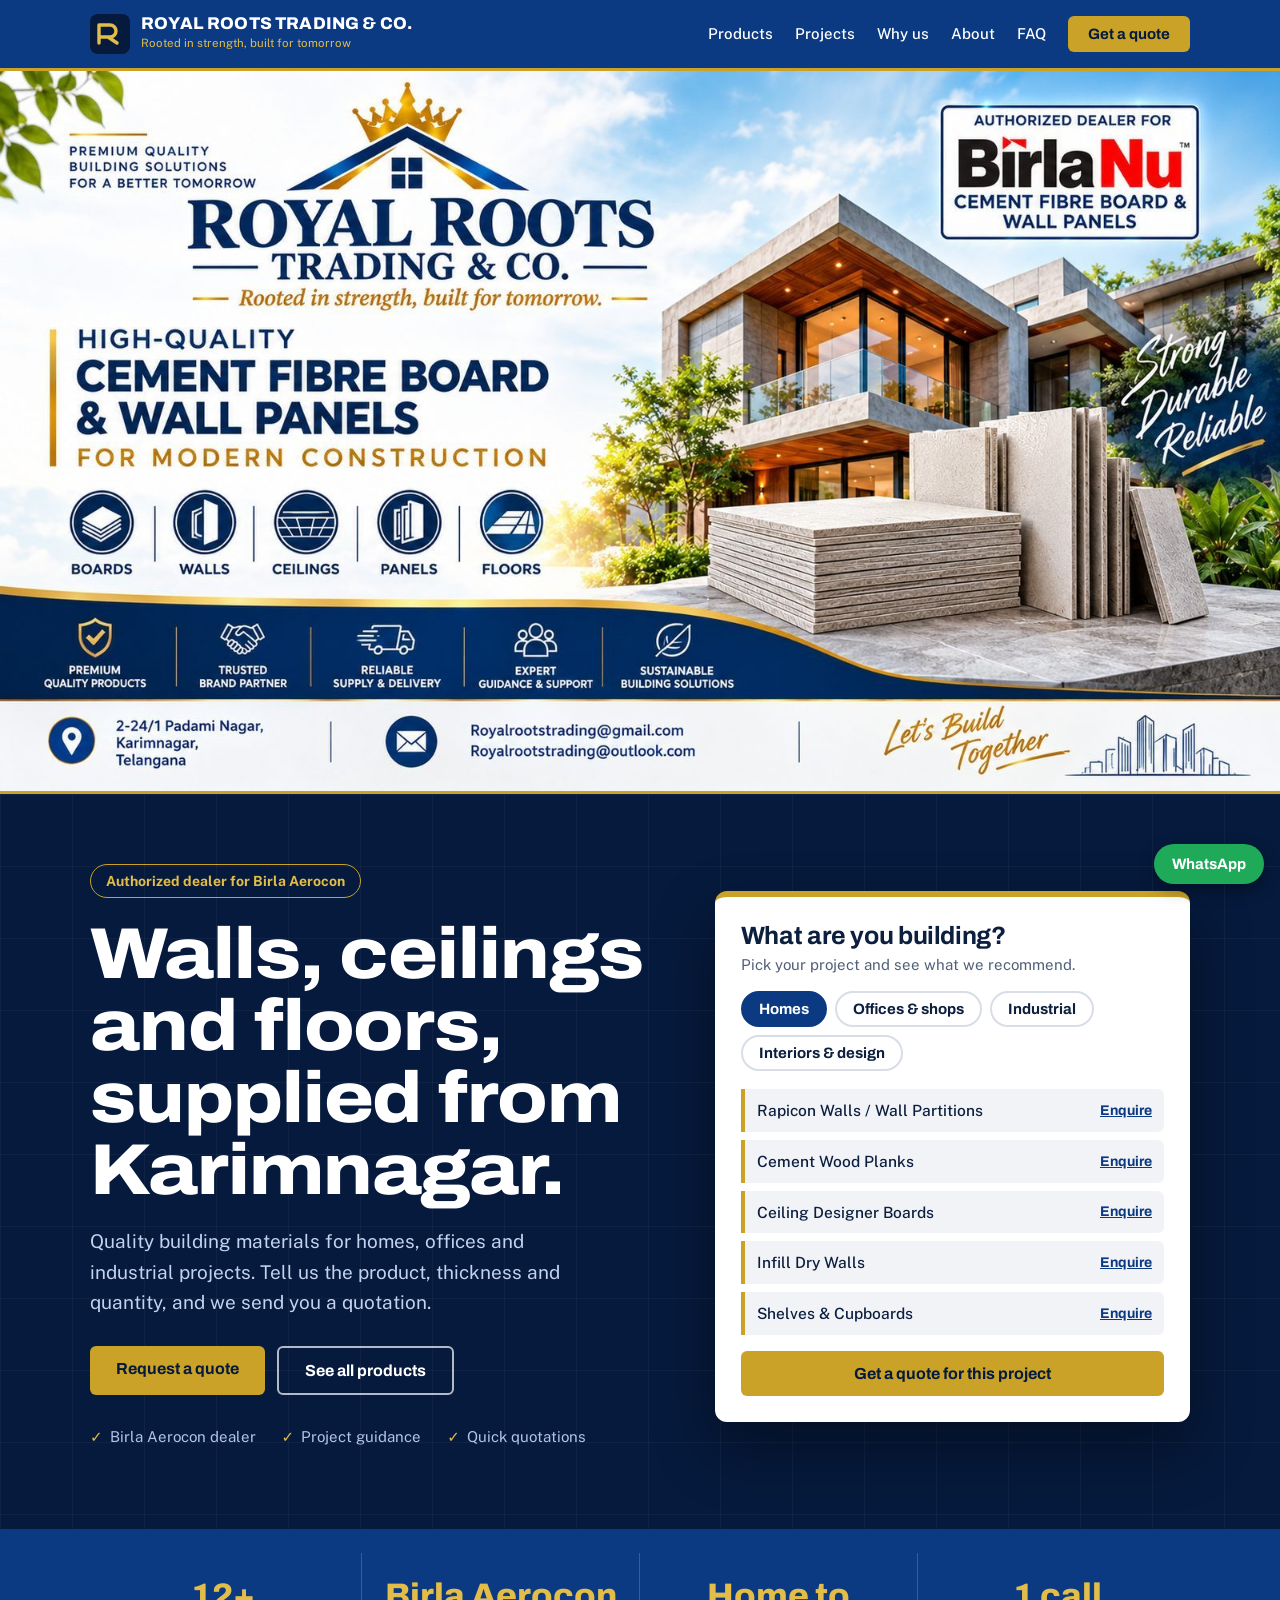
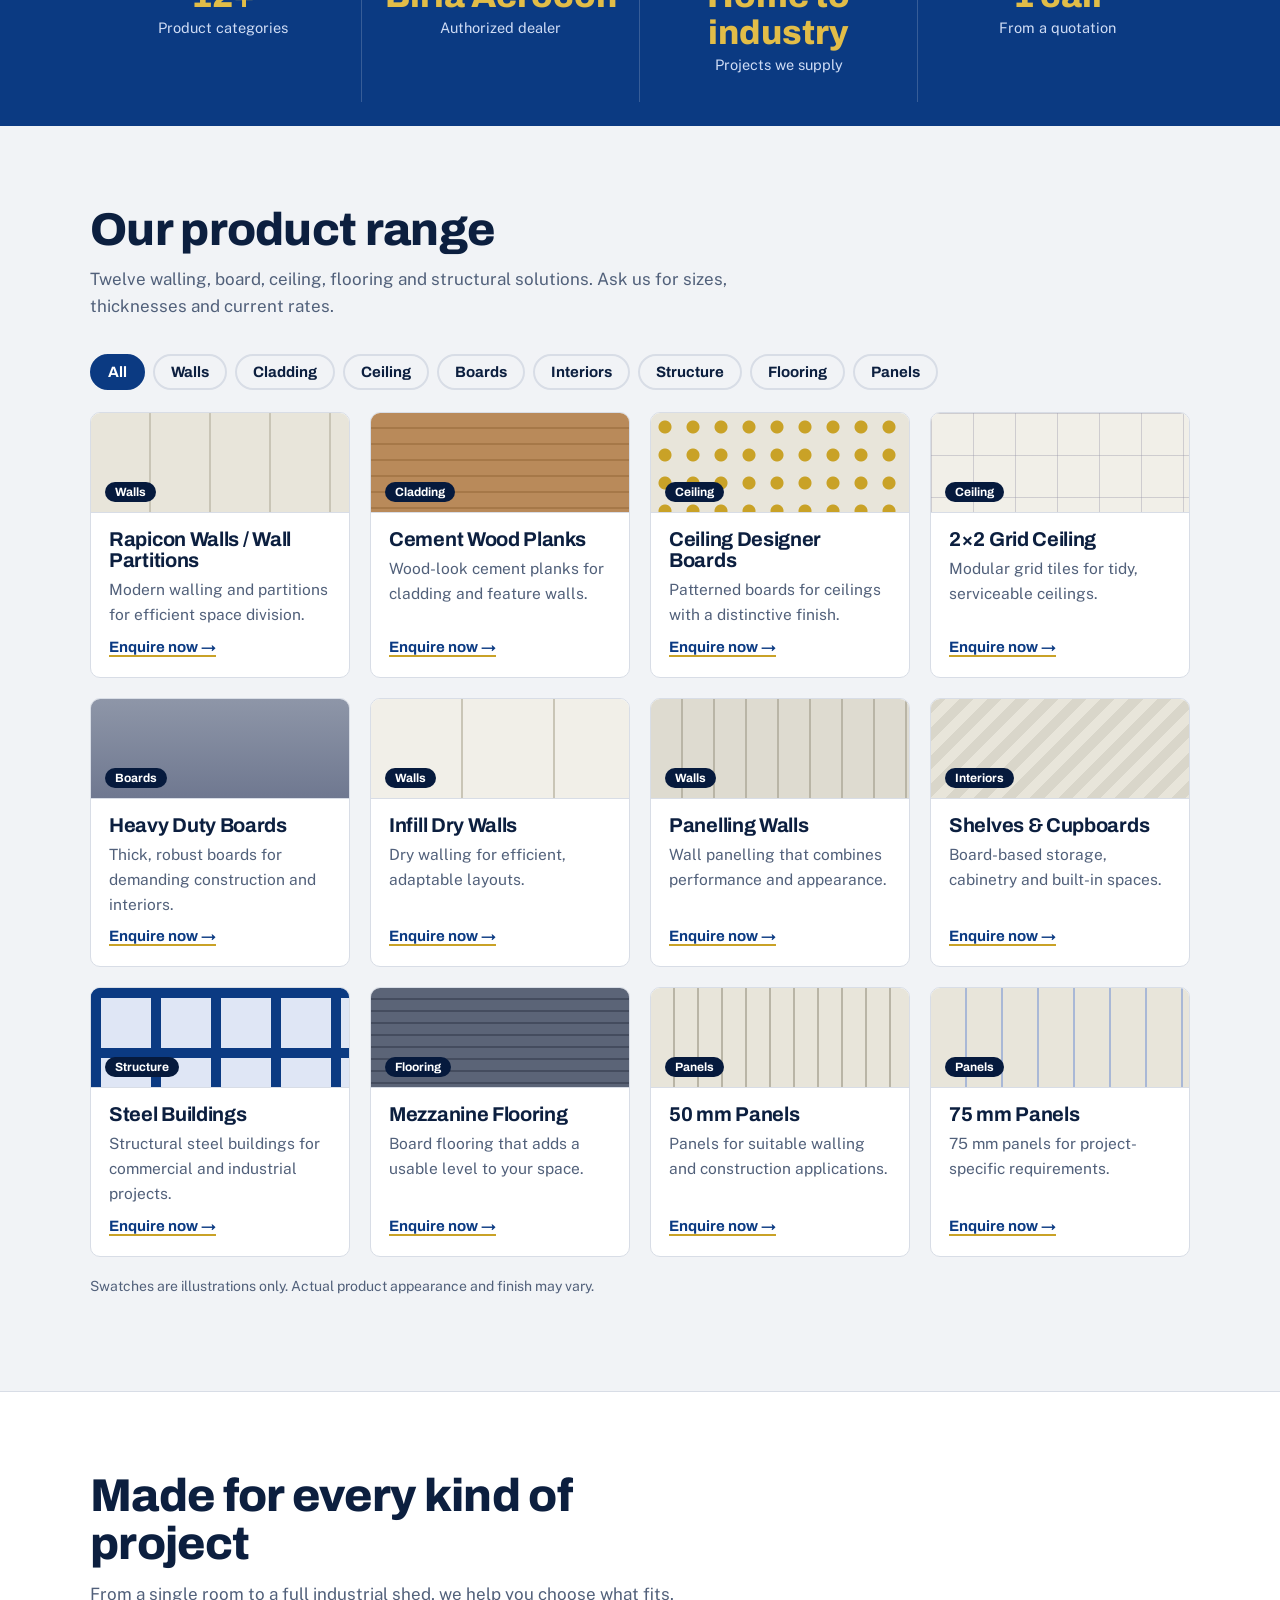
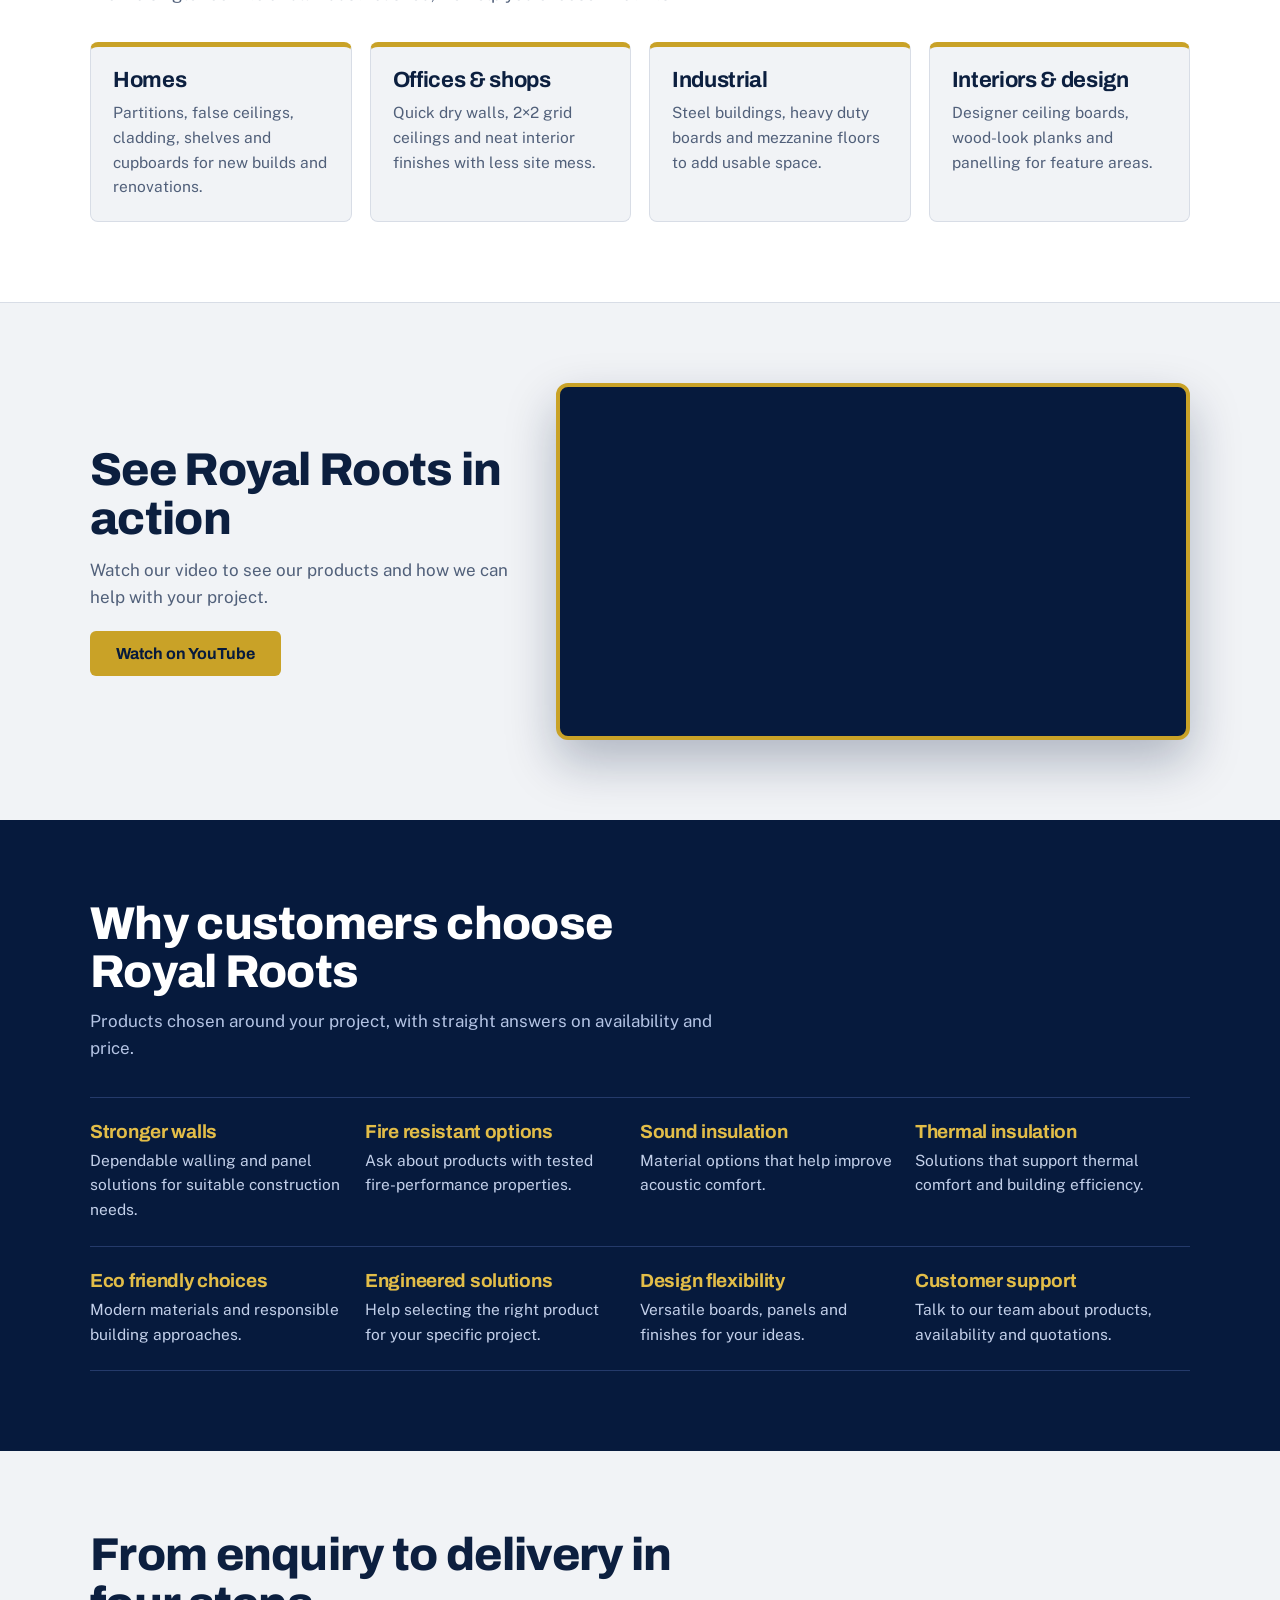
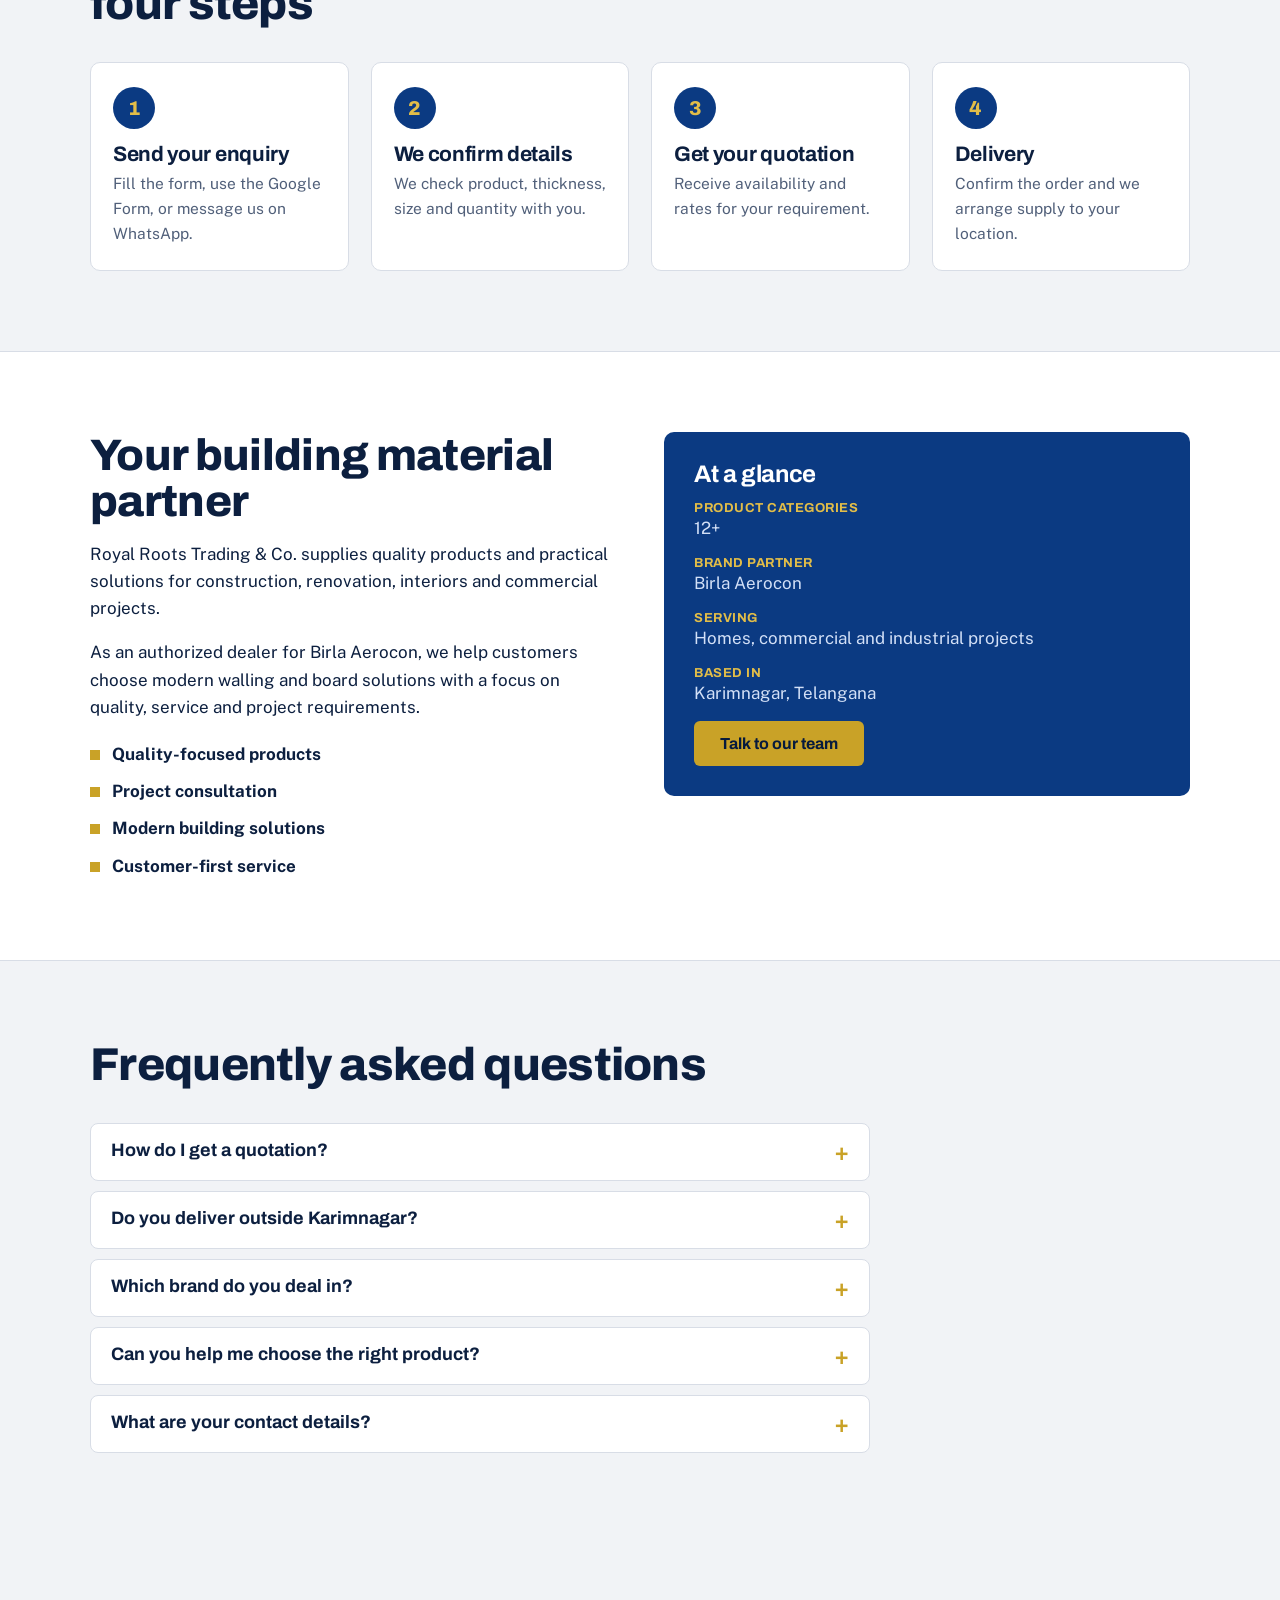
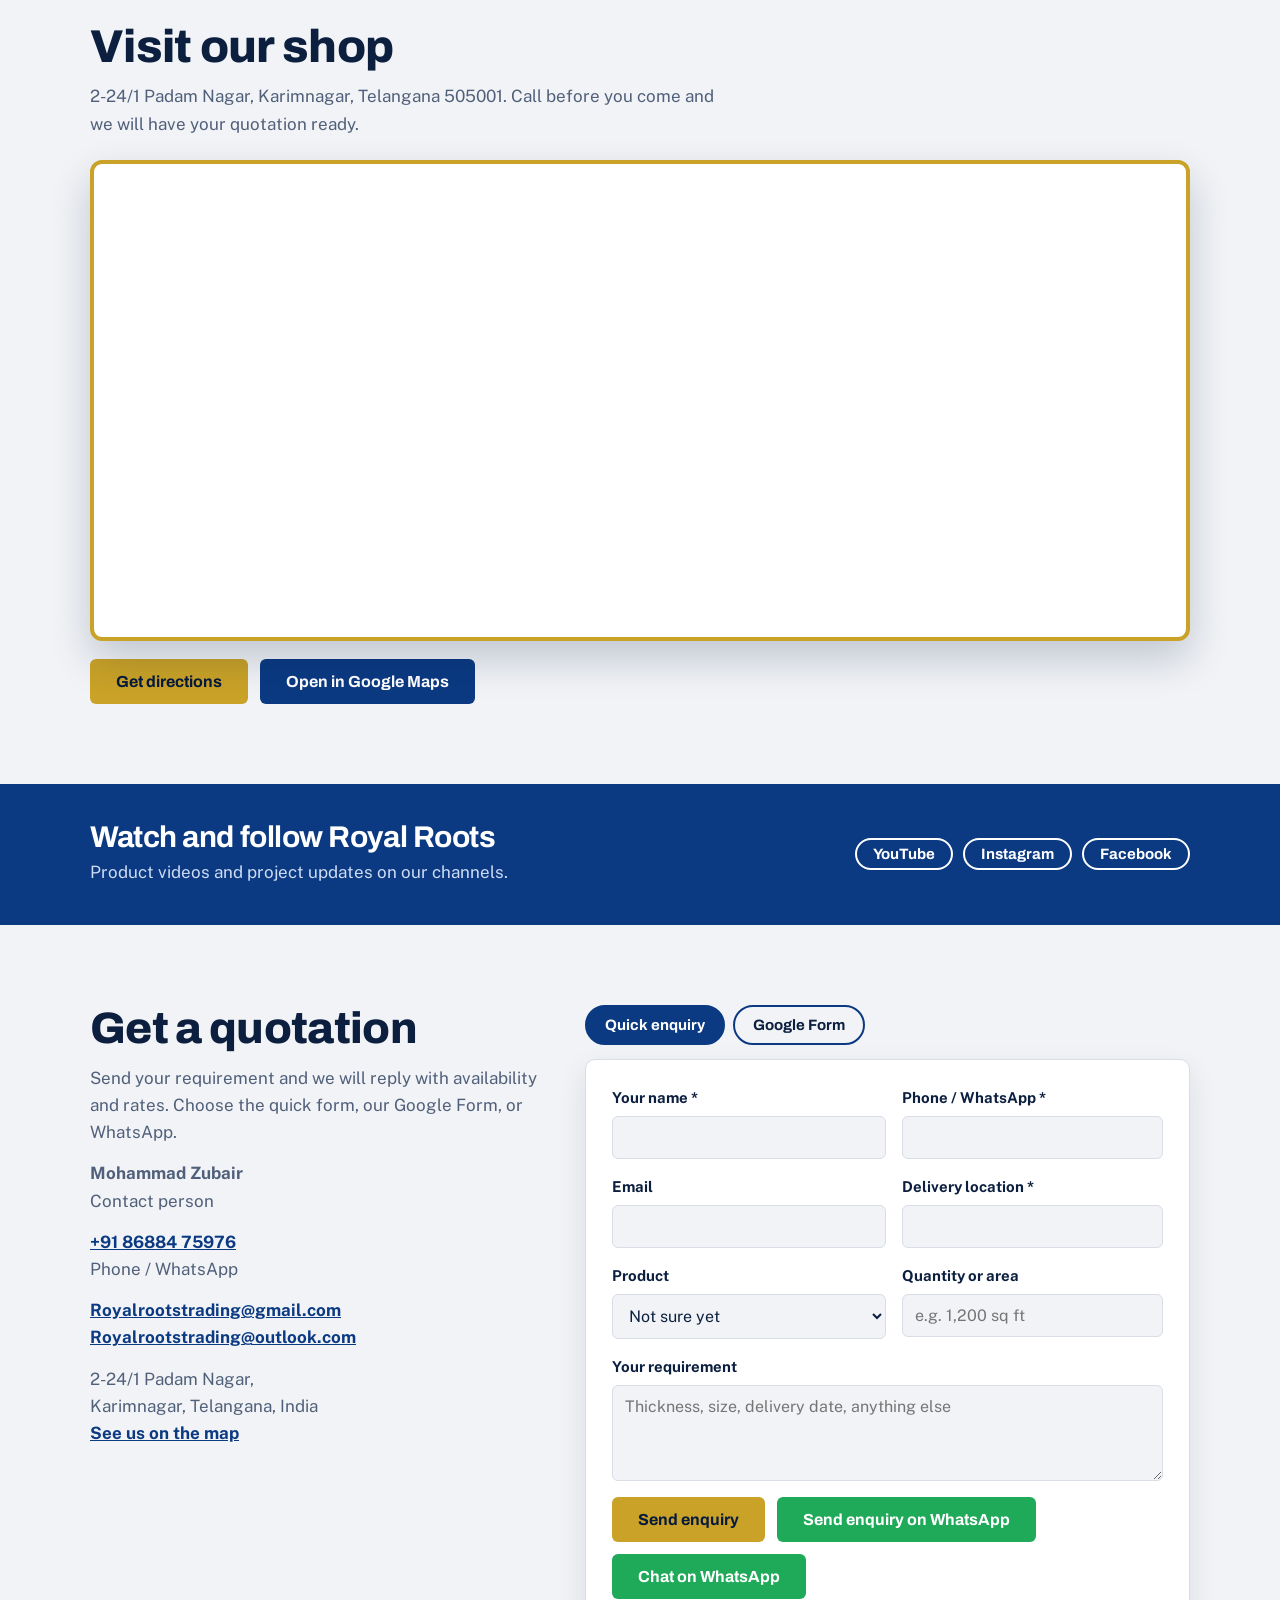
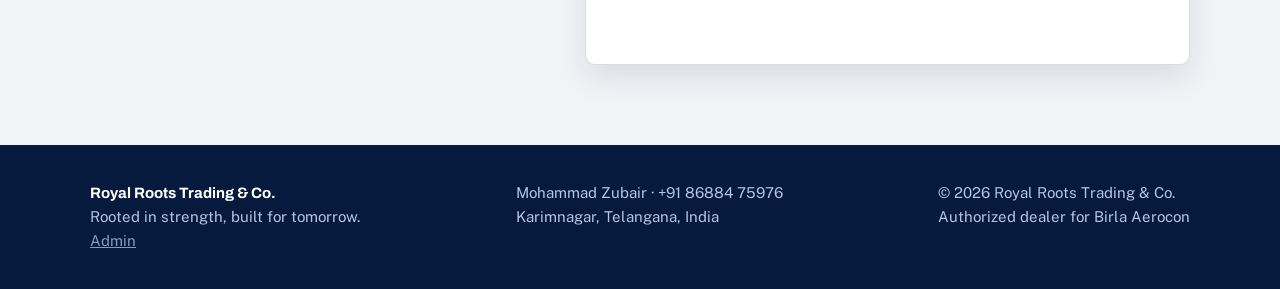
==== website/index.html @ e59b84af "Add Google Map, big banner and second WhatsApp button to /website/ - Full-width banner image (websit" ====
<!DOCTYPE html>
<html lang="en">
<head>
<meta charset="utf-8">
<meta name="viewport" content="width=device-width, initial-scale=1, viewport-fit=cover">
<title>Royal Roots Trading &amp; Co. | Birla Aerocon Dealer in Karimnagar</title>
<meta name="description" content="Authorized Birla Aerocon dealer in Karimnagar, Telangana. Rapicon walls, cement wood planks, ceiling boards, heavy duty boards, steel buildings and mezzanine flooring. Get a quote today.">
<meta name="theme-color" content="#0B3A82">
<meta property="og:title" content="Royal Roots Trading &amp; Co. | Building Materials, Karimnagar">
<meta property="og:description" content="Walls, ceilings and floors from an authorized Birla Aerocon dealer. Quick quotations for homes, offices and industry.">
<meta property="og:type" content="website">
<script type="application/ld+json">{"@context":"https://schema.org","@type":"HomeAndConstructionBusiness","name":"Royal Roots Trading & Co.","telephone":"+918688475976","email":"Royalrootstrading@gmail.com","address":{"@type":"PostalAddress","streetAddress":"2-24/1 Padam Nagar","addressLocality":"Karimnagar","addressRegion":"Telangana","addressCountry":"IN"},"slogan":"Rooted in strength, built for tomorrow"}</script>
<link rel="preconnect" href="https://fonts.googleapis.com">
<link rel="preconnect" href="https://fonts.gstatic.com" crossorigin>
<link href="https://fonts.googleapis.com/css2?family=Archivo:wdth,wght@100,700;112,800&family=Public+Sans:wght@400;500;700&display=swap" rel="stylesheet">
<style>
:root{--blue:#0B3A82;--blue2:#1456b8;--deep:#061a3d;--gold:#C9A227;--gold2:#E2BD48;--bg:#F1F3F6;--card:#fff;--text:#0c1f3f;--muted:#51607a;--line:#d8dde6;box-sizing:border-box}
@media(prefers-color-scheme:dark){:root:not([data-theme="light"]){--bg:#0a1730;--card:#10234a;--text:#e8eefb;--muted:#a3b2d1;--line:#25396a}}
*,*::before,*::after{box-sizing:inherit}
html{scroll-behavior:smooth;scroll-padding-top:80px}
body{margin:0;font:400 17px/1.6 "Public Sans",system-ui,sans-serif;color:var(--text);background:var(--bg);overflow-x:hidden;padding-top:env(safe-area-inset-top,0px);padding-bottom:env(safe-area-inset-bottom,0px)}
h1,h2,h3{font-family:Archivo,system-ui,sans-serif;margin:0;line-height:1.05;letter-spacing:-.015em}
a{color:inherit}
:focus-visible{outline:3px solid var(--gold);outline-offset:3px}
.wrap{max-width:1140px;margin:0 auto;padding:0 20px}
.btn{display:inline-block;font:700 16px Archivo,sans-serif;background:var(--gold);color:var(--deep);border:0;border-radius:6px;padding:14px 26px;text-decoration:none;cursor:pointer;transition:transform .15s,background .15s}
.btn:hover{background:var(--gold2);transform:translateY(-2px)}
.btn.ghost{background:transparent;color:#fff;border:2px solid rgba(255,255,255,.7)}
.btn.ghost:hover{background:#fff;color:var(--blue)}
.btn.wa{background:#1faa59;color:#fff}.btn.wa:hover{background:#19934c}
.btn.blue{background:var(--blue);color:#fff}
header{position:sticky;top:env(safe-area-inset-top,0px);z-index:40;background:var(--blue);color:#fff;border-bottom:3px solid var(--gold)}
header .wrap{display:flex;align-items:center;justify-content:space-between;height:68px;gap:14px}
.logo{display:flex;align-items:center;gap:11px;text-decoration:none}
.mark{width:40px;height:40px;flex:none}
.logo b{display:block;font:800 17px Archivo,sans-serif;letter-spacing:.01em;line-height:1.1}
.logo small{display:block;font-size:11.5px;color:var(--gold2)}
nav{display:flex;gap:22px;align-items:center}
nav a{text-decoration:none;font-weight:500;font-size:15px}
nav a:hover{color:var(--gold2)}
nav a.btn{padding:10px 20px;font-size:15px;color:var(--deep)}
.menu{display:none;background:none;border:2px solid #fff;color:#fff;border-radius:6px;font:700 14px Archivo,sans-serif;padding:7px 13px;cursor:pointer}
@media(max-width:900px){.menu{display:block}nav{display:none;position:absolute;top:68px;left:0;right:0;background:var(--blue);flex-direction:column;align-items:stretch;gap:0;padding:6px 20px 18px;border-bottom:3px solid var(--gold)}nav.open{display:flex}nav a{padding:12px 0;border-bottom:1px solid rgba(255,255,255,.18)}nav a.btn{text-align:center;margin-top:12px;border:0}}
/* hero */
.hero{background:var(--deep);color:#fff;padding:70px 0 80px;position:relative;overflow:hidden}
.hero::before{content:"";position:absolute;inset:0;background:linear-gradient(90deg,rgba(255,255,255,.04) 1px,transparent 1px) 0 0/72px 72px,linear-gradient(rgba(255,255,255,.04) 1px,transparent 1px) 0 0/72px 72px}
.hero .wrap{position:relative;display:grid;grid-template-columns:1.1fr .9fr;gap:44px;align-items:center}
.dealer{display:inline-block;border:1px solid var(--gold);color:var(--gold2);padding:5px 15px;border-radius:99px;font-weight:700;font-size:14px;margin-bottom:20px}
.hero h1{font:800 clamp(40px,6vw,72px)/1 Archivo,sans-serif;font-stretch:112%}
.hero p.lead{font-size:19px;color:#c3d2ee;max-width:520px;margin:20px 0 28px}
.cta{display:flex;gap:12px;flex-wrap:wrap}
.proof{display:flex;gap:10px 26px;flex-wrap:wrap;margin-top:30px;color:#b4c4e4;font-size:15px}
.proof span::before{content:"✓";color:var(--gold2);font-weight:700;margin-right:7px}
.finder{background:var(--card);color:var(--text);border-radius:12px;padding:26px;box-shadow:0 26px 60px rgba(0,0,0,.4);border-top:6px solid var(--gold)}
.finder h2{font-size:25px;margin-bottom:4px}
.finder .sub{color:var(--muted);font-size:15px;margin:0 0 14px}
.chips{display:flex;flex-wrap:wrap;gap:8px}
.chips button{font:700 15px Archivo,sans-serif;background:transparent;color:var(--text);border:2px solid var(--line);border-radius:99px;padding:8px 16px;cursor:pointer}
.chips button[aria-pressed="true"]{background:var(--blue);color:#fff;border-color:var(--blue)}
.rec{list-style:none;padding:0;margin:18px 0 16px;display:grid;gap:8px;min-height:190px;align-content:start}
.rec li{display:flex;justify-content:space-between;align-items:center;gap:10px;border-left:4px solid var(--gold);background:var(--bg);padding:9px 12px;border-radius:0 6px 6px 0;font-weight:500;font-size:15.5px}
.rec a{font:700 14px Archivo,sans-serif;color:var(--blue);white-space:nowrap}
@media(prefers-color-scheme:dark){.rec a{color:var(--gold2)}}
.finder .btn{width:100%;text-align:center}
@media(max-width:860px){.hero .wrap{grid-template-columns:1fr}.hero{padding:48px 0 56px}}
/* banner */
.banner{background:#fff;border-bottom:3px solid var(--gold)}
.banner img{display:block;width:100%;height:auto;max-width:1600px;margin:0 auto;aspect-ratio:16/9;object-fit:cover}
/* map */
.visit .head{margin-bottom:22px}
.mapbox{position:relative;width:100%;aspect-ratio:16/7;min-height:300px;border-radius:12px;overflow:hidden;border:4px solid var(--gold);background:var(--card);box-shadow:0 18px 40px rgba(6,26,61,.2)}
.mapbox iframe{position:absolute;inset:0;width:100%;height:100%;border:0}
.visit .cta{margin-top:18px}
@media(max-width:700px){.mapbox{aspect-ratio:auto;height:320px;min-height:0}}
/* stats */
.stats{background:var(--blue);color:#fff}
.stats .wrap{display:grid;grid-template-columns:repeat(4,1fr)}
.stats div{padding:24px 14px;text-align:center;border-right:1px solid rgba(255,255,255,.18)}
.stats div:last-child{border:0}
.stats b{display:block;font:800 clamp(24px,3.6vw,34px) Archivo,sans-serif;color:var(--gold2)}
.stats span{font-size:14.5px;color:#cfdcf5}
@media(max-width:700px){.stats .wrap{grid-template-columns:1fr 1fr}.stats div:nth-child(2){border-right:0}.stats div:nth-child(-n+2){border-bottom:1px solid rgba(255,255,255,.18)}}
section{padding:80px 0}
.head{max-width:640px;margin-bottom:34px}
.head h2{font-size:clamp(30px,4.2vw,46px);font-weight:800}
.head p{color:var(--muted);margin:12px 0 0}
/* products */
.filters{margin-bottom:22px}
.grid{display:grid;grid-template-columns:repeat(auto-fill,minmax(255px,1fr));gap:20px}
.prod{background:var(--card);border:1px solid var(--line);border-radius:10px;overflow:hidden;display:flex;flex-direction:column;transition:transform .2s,box-shadow .2s,border-color .2s}
.prod:hover{transform:translateY(-4px);border-color:var(--gold);box-shadow:0 14px 30px rgba(6,26,61,.16)}
.sw{height:100px;position:relative;border-bottom:1px solid var(--line)}
.sw i{position:absolute;left:14px;bottom:10px;background:var(--deep);color:#fff;font:700 12px Archivo,sans-serif;font-style:normal;padding:3px 10px;border-radius:99px}
.prod .b{padding:16px 18px 20px;display:flex;flex-direction:column;gap:6px;flex:1}
.prod h3{font-size:20px}
.prod p{margin:0;color:var(--muted);font-size:15.5px;flex:1}
.prod a{font:700 15px Archivo,sans-serif;color:var(--blue);text-decoration:none;border-bottom:2px solid var(--gold);align-self:flex-start;margin-top:6px}
@media(prefers-color-scheme:dark){.prod a{color:var(--gold2)}}
.s1{background:repeating-linear-gradient(90deg,#e8e5da 0 58px,#c9c5b6 58px 60px)}
.s2{background:repeating-linear-gradient(180deg,#b98a5a 0 14px,#a67848 14px 16px)}
.s3{background:radial-gradient(circle,#C9A227 0 6px,transparent 7px) 0 0/28px 28px,#e8e5da}
.s4{background:linear-gradient(90deg,#99a6 1px,transparent 1px) 0 0/42px 42px,linear-gradient(#99a6 1px,transparent 1px) 0 0/42px 42px,#f1efe8}
.s5{background:linear-gradient(#8e96a8,#6f7890)}
.s6{background:repeating-linear-gradient(90deg,#f1efe8 0 90px,#c9c5b6 90px 92px)}
.s7{background:repeating-linear-gradient(90deg,#dedbd0 0 30px,#b9b5a6 30px 32px)}
.s8{background:repeating-linear-gradient(135deg,#d9d6ca 0 10px,#e8e5da 10px 20px)}
.s9{background:linear-gradient(#0B3A82 0 10px,transparent 10px) 0 0/60px 60px,linear-gradient(90deg,#0B3A82 0 10px,transparent 10px) 0 0/60px 60px,#dfe6f5}
.s10{background:repeating-linear-gradient(180deg,#5b6477 0 10px,#444c5e 10px 12px)}
.s11{background:repeating-linear-gradient(90deg,#e8e5da 0 22px,#b9b5a6 22px 24px)}
.s12{background:repeating-linear-gradient(90deg,#e8e5da 0 34px,#a9b8d6 34px 36px)}
.note{color:var(--muted);font-size:14px;margin-top:18px}
/* uses */
.alt{background:var(--card);border-block:1px solid var(--line)}
.apps{display:grid;grid-template-columns:repeat(auto-fit,minmax(230px,1fr));gap:18px}
.app{border:1px solid var(--line);border-top:5px solid var(--gold);border-radius:8px;padding:22px;background:var(--bg)}
.app h3{font-size:22px;margin-bottom:8px}
.app p{margin:0;color:var(--muted);font-size:15.5px}
/* video */
.video .wrap{display:grid;grid-template-columns:.8fr 1.2fr;gap:44px;align-items:center}
.video h2{font-size:clamp(30px,4.2vw,46px);font-weight:800;margin-bottom:14px}
.video p{color:var(--muted);margin:0 0 20px}
.vframe{position:relative;aspect-ratio:16/9;border-radius:12px;overflow:hidden;background:var(--deep);border:4px solid var(--gold);box-shadow:0 22px 50px rgba(6,26,61,.28)}
.vframe iframe{position:absolute;inset:0;width:100%;height:100%;border:0}
@media(max-width:860px){.video .wrap{grid-template-columns:1fr}}
/* why */
.band{background:var(--deep);color:#fff}
.band .head p{color:#b4c4e4}
.adv{display:grid;grid-template-columns:repeat(auto-fit,minmax(240px,1fr));border-top:1px solid #243a6a}
.adv div{padding:24px 22px 24px 0;border-bottom:1px solid #243a6a}
.adv h3{font-size:19px;color:var(--gold2)}
.adv p{margin:6px 0 0;color:#c3d0ea;font-size:15.5px}
/* steps */
.steps{display:grid;grid-template-columns:repeat(auto-fit,minmax(220px,1fr));gap:22px;padding:0;margin:0;list-style:none;counter-reset:s}
.steps li{counter-increment:s;background:var(--card);border:1px solid var(--line);border-radius:10px;padding:24px 22px}
.steps li::before{content:counter(s);display:grid;place-items:center;width:42px;height:42px;border-radius:50%;background:var(--blue);color:var(--gold2);font:800 20px Archivo,sans-serif;margin-bottom:14px}
.steps h3{font-size:21px;margin-bottom:6px}
.steps p{margin:0;color:var(--muted);font-size:15.5px}
/* about */
.about{display:grid;grid-template-columns:1fr 1fr;gap:48px;align-items:start}
.about h2{font-size:clamp(30px,4vw,44px);font-weight:800;margin-bottom:16px}
.about ul{list-style:none;padding:0;margin:20px 0 0;display:grid;gap:10px;font-weight:700}
.about li::before{content:"";display:inline-block;width:10px;height:10px;background:var(--gold);margin-right:12px}
.facts{background:var(--blue);color:#fff;padding:30px;border-radius:10px}
.facts h3{font-size:24px;margin-bottom:14px}
.facts p{margin:0 0 14px;color:#d3e0f7}
.facts b{display:block;font:700 13px Archivo,sans-serif;color:var(--gold2);letter-spacing:.04em}
@media(max-width:820px){.about{grid-template-columns:1fr}}
/* faq */
.faq{max-width:780px}
details{background:var(--card);border:1px solid var(--line);border-radius:8px;margin-bottom:10px;padding:0 20px}
summary{cursor:pointer;font:700 18px Archivo,sans-serif;padding:16px 0;list-style:none;display:flex;justify-content:space-between;gap:12px}
summary::-webkit-details-marker{display:none}
summary::after{content:"+";color:var(--gold);font-size:24px;line-height:1}
details[open] summary::after{content:"–"}
details p{margin:0 0 16px;color:var(--muted)}
/* social */
.social{display:flex;gap:10px;flex-wrap:wrap}
.social a{border:2px solid currentColor;border-radius:99px;padding:6px 16px;font:700 15px Archivo,sans-serif;text-decoration:none}
.social a:hover{background:var(--gold);border-color:var(--gold);color:var(--deep)}
.follow{background:var(--blue);color:#fff;padding:38px 0}
.follow .wrap{display:flex;justify-content:space-between;align-items:center;gap:20px;flex-wrap:wrap}
.follow h2{font-size:clamp(22px,3vw,30px)}
.follow p{margin:6px 0 0;color:#cfdcf5}
/* enquiry */
.enq{display:grid;grid-template-columns:.85fr 1.15fr;gap:48px;align-items:start}
.enq h2{font-size:clamp(30px,4vw,44px);font-weight:800;margin-bottom:14px}
.enq p{color:var(--muted);margin:0 0 14px}
.enq a:not(.btn){color:var(--blue);font-weight:700}
@media(prefers-color-scheme:dark){.enq a:not(.btn){color:var(--gold2)}}
.tabs{display:flex;gap:8px;margin-bottom:14px;flex-wrap:wrap}
.tab{font:700 15px Archivo,sans-serif;padding:10px 18px;border:2px solid var(--blue);background:transparent;color:var(--text);border-radius:99px;cursor:pointer}
.tab[aria-selected="true"]{background:var(--blue);color:#fff}
.panel[hidden]{display:none}
form{background:var(--card);border:1px solid var(--line);border-radius:10px;padding:26px;display:grid;grid-template-columns:1fr 1fr;gap:16px;box-shadow:0 12px 30px rgba(6,26,61,.1)}
label{display:flex;flex-direction:column;gap:6px;font-weight:700;font-size:15px}
.full{grid-column:1/-1}
input,select,textarea{font:400 16px "Public Sans",sans-serif;padding:11px 12px;border:1px solid var(--line);border-radius:6px;background:var(--bg);color:var(--text)}
textarea{min-height:96px;resize:vertical}
.hp{position:absolute;left:-9999px}
#msg{grid-column:1/-1;font-weight:700;min-height:1.4em;margin:0}
.ok{color:#0a7a3a}.err{color:#c0392b}
.gcard{background:var(--card);border:1px solid var(--line);border-radius:10px;padding:34px 28px;text-align:center}
.gcard h3{font-size:26px;margin-bottom:10px}
.gcard p{max-width:440px;margin:0 auto 20px}
@media(max-width:820px){.enq{grid-template-columns:1fr}form{grid-template-columns:1fr}}
footer{background:var(--deep);color:#b4c4e4;padding:36px 0;font-size:15px}
footer .wrap{display:flex;justify-content:space-between;gap:22px;flex-wrap:wrap}
footer strong{color:#fff;font-family:Archivo,sans-serif}
.fwa,.fcall{position:fixed;bottom:calc(16px + env(safe-area-inset-bottom,0px));z-index:35;font:700 15px Archivo,sans-serif;padding:12px 18px;border-radius:99px;text-decoration:none;box-shadow:0 6px 16px rgba(0,0,0,.35)}
.fwa{right:16px;background:#1faa59;color:#fff}
.fcall{left:16px;background:var(--gold);color:var(--deep);display:none}
@media(max-width:700px){.fcall{display:block}}
@media(prefers-reduced-motion:no-preference){.hero .wrap>div:first-child>*{animation:up .7s both}.hero .wrap>div:first-child>*:nth-child(2){animation-delay:.1s}.hero .wrap>div:first-child>*:nth-child(3){animation-delay:.2s}.hero .wrap>div:first-child>*:nth-child(4){animation-delay:.3s}@keyframes up{from{opacity:0;transform:translateY(18px)}to{opacity:1;transform:none}}}
@media(prefers-reduced-motion:reduce){html{scroll-behavior:auto}.btn,.prod{transition:none}}
</style>
</head>
<body>
<header><div class="wrap">
<a class="logo" href="#top"><svg class="mark" viewBox="0 0 40 40" aria-hidden="true"><rect width="40" height="40" rx="8" fill="#061a3d"/><path d="M9 29V11h11a6 6 0 010 12H9m9 0l9 6" fill="none" stroke="#E2BD48" stroke-width="3.4" stroke-linecap="round" stroke-linejoin="round"/></svg><span><b>ROYAL ROOTS TRADING &amp; CO.</b><small>Rooted in strength, built for tomorrow</small></span></a>
<button class="menu" id="menu" aria-expanded="false" aria-controls="nav">Menu</button>
<nav id="nav"><a href="#products">Products</a><a href="#uses">Projects</a><a href="#why">Why us</a><a href="#about">About</a><a href="#faq">FAQ</a><a class="btn" href="#enquiry">Get a quote</a></nav>
</div></header>

<main id="top">
<div class="banner"><img src="banner.jpg" width="1600" height="900" alt="Royal Roots Trading &amp; Co. — authorized dealer for BirlaNu cement fibre boards and wall panels, Karimnagar"></div>
<div class="hero"><div class="wrap">
<div>
<span class="dealer">Authorized dealer for Birla Aerocon</span>
<h1>Walls, ceilings and floors, supplied from Karimnagar.</h1>
<p class="lead">Quality building materials for homes, offices and industrial projects. Tell us the product, thickness and quantity, and we send you a quotation.</p>
<div class="cta"><a class="btn" href="#enquiry">Request a quote</a><a class="btn ghost" href="#products">See all products</a></div>
<div class="proof"><span>Birla Aerocon dealer</span><span>Project guidance</span><span>Quick quotations</span></div>
</div>
<div class="finder" role="group" aria-labelledby="ft">
<h2 id="ft">What are you building?</h2>
<p class="sub">Pick your project and see what we recommend.</p>
<div class="chips" id="chips"></div>
<ul class="rec" id="rec" aria-live="polite"></ul>
<a class="btn" id="recbtn" href="#enquiry">Get a quote for this project</a>
</div>
</div></div>

<div class="stats"><div class="wrap">
<div><b>12+</b><span>Product categories</span></div>
<div><b>Birla Aerocon</b><span>Authorized dealer</span></div>
<div><b>Home to industry</b><span>Projects we supply</span></div>
<div><b>1 call</b><span>From a quotation</span></div>
</div></div>

<section id="products"><div class="wrap">
<div class="head"><h2>Our product range</h2><p>Twelve walling, board, ceiling, flooring and structural solutions. Ask us for sizes, thicknesses and current rates.</p></div>
<div class="chips filters" id="filters" role="group" aria-label="Filter products"></div>
<div class="grid" id="pgrid"></div>
<p class="note">Swatches are illustrations only. Actual product appearance and finish may vary.</p>
</div></section>

<section class="alt" id="uses"><div class="wrap">
<div class="head"><h2>Made for every kind of project</h2><p>From a single room to a full industrial shed, we help you choose what fits.</p></div>
<div class="apps">
<div class="app"><h3>Homes</h3><p>Partitions, false ceilings, cladding, shelves and cupboards for new builds and renovations.</p></div>
<div class="app"><h3>Offices &amp; shops</h3><p>Quick dry walls, 2×2 grid ceilings and neat interior finishes with less site mess.</p></div>
<div class="app"><h3>Industrial</h3><p>Steel buildings, heavy duty boards and mezzanine floors to add usable space.</p></div>
<div class="app"><h3>Interiors &amp; design</h3><p>Designer ceiling boards, wood-look planks and panelling for feature areas.</p></div>
</div></div></section>

<section class="video" id="video"><div class="wrap">
<div>
<h2>See Royal Roots in action</h2>
<p>Watch our video to see our products and how we can help with your project.</p>
<a class="btn" href="https://youtu.be/Kv1CJCTgu0w" target="_blank" rel="noopener">Watch on YouTube</a>
</div>
<div class="vframe"><iframe src="https://www.youtube-nocookie.com/embed/Kv1CJCTgu0w" title="Royal Roots Trading &amp; Co. video" loading="lazy" allow="accelerometer; autoplay; clipboard-write; encrypted-media; gyroscope; picture-in-picture; web-share" referrerpolicy="strict-origin-when-cross-origin" allowfullscreen></iframe></div>
</div></section>

<section class="band" id="why"><div class="wrap">
<div class="head"><h2>Why customers choose Royal Roots</h2><p>Products chosen around your project, with straight answers on availability and price.</p></div>
<div class="adv">
<div><h3>Stronger walls</h3><p>Dependable walling and panel solutions for suitable construction needs.</p></div>
<div><h3>Fire resistant options</h3><p>Ask about products with tested fire-performance properties.</p></div>
<div><h3>Sound insulation</h3><p>Material options that help improve acoustic comfort.</p></div>
<div><h3>Thermal insulation</h3><p>Solutions that support thermal comfort and building efficiency.</p></div>
<div><h3>Eco friendly choices</h3><p>Modern materials and responsible building approaches.</p></div>
<div><h3>Engineered solutions</h3><p>Help selecting the right product for your specific project.</p></div>
<div><h3>Design flexibility</h3><p>Versatile boards, panels and finishes for your ideas.</p></div>
<div><h3>Customer support</h3><p>Talk to our team about products, availability and quotations.</p></div>
</div></div></section>

<section id="how"><div class="wrap">
<div class="head"><h2>From enquiry to delivery in four steps</h2></div>
<ol class="steps">
<li><h3>Send your enquiry</h3><p>Fill the form, use the Google Form, or message us on WhatsApp.</p></li>
<li><h3>We confirm details</h3><p>We check product, thickness, size and quantity with you.</p></li>
<li><h3>Get your quotation</h3><p>Receive availability and rates for your requirement.</p></li>
<li><h3>Delivery</h3><p>Confirm the order and we arrange supply to your location.</p></li>
</ol></div></section>

<section class="alt" id="about"><div class="wrap about">
<div>
<h2>Your building material partner</h2>
<p>Royal Roots Trading &amp; Co. supplies quality products and practical solutions for construction, renovation, interiors and commercial projects.</p>
<p>As an authorized dealer for Birla Aerocon, we help customers choose modern walling and board solutions with a focus on quality, service and project requirements.</p>
<ul><li>Quality-focused products</li><li>Project consultation</li><li>Modern building solutions</li><li>Customer-first service</li></ul>
</div>
<div class="facts"><h3>At a glance</h3>
<p><b>PRODUCT CATEGORIES</b>12+</p><p><b>BRAND PARTNER</b>Birla Aerocon</p><p><b>SERVING</b>Homes, commercial and industrial projects</p><p><b>BASED IN</b>Karimnagar, Telangana</p>
<a class="btn" href="#enquiry">Talk to our team</a></div>
</div></section>

<section id="faq"><div class="wrap">
<div class="head"><h2>Frequently asked questions</h2></div>
<div class="faq">
<details><summary>How do I get a quotation?</summary><p>Use the enquiry form, fill our Google Form, or message us on WhatsApp with the product, thickness and quantity. We reply with availability and rates.</p></details>
<details><summary>Do you deliver outside Karimnagar?</summary><p>Share your delivery location in the enquiry and we will confirm whether and how we can supply to you.</p></details>
<details><summary>Which brand do you deal in?</summary><p>We are an authorized dealer for Birla Aerocon.</p></details>
<details><summary>Can you help me choose the right product?</summary><p>Yes. Tell us about your project and we will suggest suitable boards, panels or systems.</p></details>
<details><summary>What are your contact details?</summary><p>Call or WhatsApp Mohammad Zubair on +91 86884 75976, or email Royalrootstrading@gmail.com.</p></details>
</div></div></section>

<section class="visit" id="visit"><div class="wrap">
<div class="head"><h2>Visit our shop</h2><p>2-24/1 Padam Nagar, Karimnagar, Telangana 505001. Call before you come and we will have your quotation ready.</p></div>
<div class="mapbox"><iframe src="https://www.google.com/maps?q=18.441295,79.101263&amp;z=17&amp;output=embed" title="Royal Roots Trading &amp; Co. on Google Maps" loading="lazy" referrerpolicy="no-referrer-when-downgrade" allowfullscreen></iframe></div>
<div class="cta"><a class="btn" href="https://www.google.com/maps/dir/?api=1&amp;destination=18.441295,79.101263" target="_blank" rel="noopener">Get directions</a><a class="btn blue" href="https://www.google.com/maps/search/?api=1&amp;query=18.441295,79.101263" target="_blank" rel="noopener">Open in Google Maps</a></div>
</div></section>

<div class="follow"><div class="wrap"><div><h2>Watch and follow Royal Roots</h2><p>Product videos and project updates on our channels.</p></div><div class="social"><a href="https://www.youtube.com/@royalrootstradingco" target="_blank" rel="noopener">YouTube</a><a href="https://www.instagram.com/royalroots_trading/" target="_blank" rel="noopener">Instagram</a><a href="https://www.facebook.com/profile.php?id=61595561580640" target="_blank" rel="noopener">Facebook</a></div></div></div>

<section id="enquiry"><div class="wrap enq">
<div id="contact">
<h2>Get a quotation</h2>
<p>Send your requirement and we will reply with availability and rates. Choose the quick form, our Google Form, or WhatsApp.</p>
<p><strong>Mohammad Zubair</strong><br>Contact person</p>
<p><a href="tel:+918688475976">+91 86884 75976</a><br>Phone / WhatsApp</p>
<p><a href="mailto:Royalrootstrading@gmail.com">Royalrootstrading@gmail.com</a><br><a href="mailto:Royalrootstrading@outlook.com">Royalrootstrading@outlook.com</a></p>
<p>2-24/1 Padam Nagar,<br>Karimnagar, Telangana, India<br><a href="#visit">See us on the map</a></p>
</div>
<div>
<div class="tabs" role="tablist">
<button class="tab" role="tab" id="t1" aria-selected="true" aria-controls="p1">Quick enquiry</button>
<button class="tab" role="tab" id="t2" aria-selected="false" aria-controls="p2">Google Form</button>
</div>
<div class="panel" id="p1" role="tabpanel" aria-labelledby="t1">
<form id="f" novalidate>
<label>Your name *<input name="name" required autocomplete="name"></label>
<label>Phone / WhatsApp *<input name="phone" type="tel" required autocomplete="tel"></label>
<label>Email<input name="email" type="email" autocomplete="email"></label>
<label>Delivery location *<input name="location" required></label>
<label>Product<select name="product" id="psel"></select></label>
<label>Quantity or area<input name="quantity" placeholder="e.g. 1,200 sq ft"></label>
<label class="full">Your requirement<textarea name="requirement" placeholder="Thickness, size, delivery date, anything else"></textarea></label>
<input class="hp" name="_honey" tabindex="-1" autocomplete="off" aria-hidden="true">
<div class="full" style="display:flex;gap:12px;flex-wrap:wrap"><button class="btn" type="submit" id="go">Send enquiry</button><button class="btn wa" type="button" id="wa">Send enquiry on WhatsApp</button><a class="btn wa" id="wa2" href="#" target="_blank" rel="noopener">Chat on WhatsApp</a></div>
<p id="msg" role="status"></p>
</form>
</div>
<div class="panel gcard" id="p2" role="tabpanel" aria-labelledby="t2" hidden>
<h3>Fill our Google Form</h3>
<p>Prefer a longer form? Share your full project details and our team will get back to you.</p>
<a class="btn blue" href="https://forms.gle/JWbDXvNMqn9cUe5G8" target="_blank" rel="noopener">Open Google Form</a>
</div>
</div>
</div></section>
</main>

<footer><div class="wrap">
<div><strong>Royal Roots Trading &amp; Co.</strong><br>Rooted in strength, built for tomorrow.<br><a href="../website-admin.html" rel="nofollow" style="opacity:.75">Admin</a></div>
<div>Mohammad Zubair · +91 86884 75976<br>Karimnagar, Telangana, India</div>
<div>© <span id="yr"></span> Royal Roots Trading &amp; Co.<br>Authorized dealer for Birla Aerocon</div>
</div></footer>
<a class="fcall" href="tel:+918688475976">Call</a>
<a class="fwa" id="wafab" href="#">WhatsApp</a>

<script>
let PHONE="918688475976";
const hx=t=>String(t??"").replace(/[&<>"']/g,c=>({"&":"&amp;","<":"&lt;",">":"&gt;",'"':"&quot;","'":"&#39;"}[c]));
const P=[
["Rapicon Walls / Wall Partitions","Modern walling and partitions for efficient space division.","Walls"],
["Cement Wood Planks","Wood-look cement planks for cladding and feature walls.","Cladding"],
["Ceiling Designer Boards","Patterned boards for ceilings with a distinctive finish.","Ceiling"],
["2×2 Grid Ceiling","Modular grid tiles for tidy, serviceable ceilings.","Ceiling"],
["Heavy Duty Boards","Thick, robust boards for demanding construction and interiors.","Boards"],
["Infill Dry Walls","Dry walling for efficient, adaptable layouts.","Walls"],
["Panelling Walls","Wall panelling that combines performance and appearance.","Walls"],
["Shelves & Cupboards","Board-based storage, cabinetry and built-in spaces.","Interiors"],
["Steel Buildings","Structural steel buildings for commercial and industrial projects.","Structure"],
["Mezzanine Flooring","Board flooring that adds a usable level to your space.","Flooring"],
["50 mm Panels","Panels for suitable walling and construction applications.","Panels"],
["75 mm Panels","75 mm panels for project-specific requirements.","Panels"]];
const PROJ={"Homes":[0,1,2,5,7],"Offices & shops":[5,3,0,6,2],"Industrial":[8,4,9,10,11],"Interiors & design":[2,1,6,7]};
const $=id=>document.getElementById(id),sel=$("psel");
const esc=s=>s.replace(/&/g,"&amp;");
sel.innerHTML='<option value="">Not sure yet</option>'+P.map(p=>`<option>${esc(p[0])}</option>`).join("");
function ask(name){let o=[...sel.options].find(x=>x.value===name||x.text===name);if(!o){o=new Option(name,name);sel.add(o)}sel.value=name;showTab(1);$("enquiry").scrollIntoView()}
/* product finder */
const pj=Object.keys(PROJ);let cur=pj[0];
function finder(){
 $("chips").innerHTML=pj.map(k=>`<button type="button" aria-pressed="${k===cur}">${esc(k)}</button>`).join("");
 $("rec").innerHTML=PROJ[cur].map(i=>`<li>${esc(P[i][0])}<a href="#enquiry" data-p="${i}">Enquire</a></li>`).join("");
 $("recbtn").dataset.p=PROJ[cur][0];
}
$("chips").onclick=e=>{const b=e.target.closest("button");if(b){cur=b.textContent.replace("&amp;","&");finder()}};
$("rec").onclick=e=>{const a=e.target.closest("a[data-p]");if(a){e.preventDefault();ask(P[a.dataset.p][0])}};
finder();
/* product grid with filter */
let L=P.map((p,i)=>({n:p[0],d:p[1],c:p[2],sw:"s"+(i+1),img:""}));
let cats,fc="All";
const setCats=()=>{cats=["All",...new Set(L.map(p=>p.c).filter(Boolean))]};setCats();
function grid(){
 $("filters").innerHTML=cats.map(c=>`<button type="button" aria-pressed="${c===fc}">${hx(c)}</button>`).join("");
 $("pgrid").innerHTML=L.map((p,i)=>fc==="All"||p.c===fc?`<article class="prod"><div class="sw ${p.sw}">${p.img?`<img src="${hx(p.img)}" alt="" loading="lazy" style="width:100%;height:100%;object-fit:cover">`:""}<i>${hx(p.c)}</i></div><div class="b"><h3>${hx(p.n)}</h3><p>${hx(p.d)}</p><a href="#enquiry" data-i="${i}">Enquire now →</a></div></article>`:"").join("");
}
/* called by cms-bridge.js when products are published in the Product admin */
window.rrSetProducts=list=>{
 L=list.map((p,i)=>({n:String(p.name||"Product"),d:String(p.description||""),c:String(p.category||"Products"),sw:"s"+((i%12)+1),img:Array.isArray(p.image_urls)&&/^https?:\/\//i.test(p.image_urls[0]||"")?p.image_urls[0]:""}));
 fc="All";setCats();grid();
 sel.innerHTML='<option value="">Not sure yet</option>'+L.map(p=>`<option>${hx(p.n)}</option>`).join("");
};
$("filters").onclick=e=>{const b=e.target.closest("button");if(b){fc=b.textContent;grid()}};
$("pgrid").onclick=e=>{const a=e.target.closest("a[data-i]");if(a){e.preventDefault();ask(L[a.dataset.i].n)}};
grid();
/* tabs */
function showTab(n){[1,2].forEach(i=>{$("p"+i).hidden=i!==n;$("t"+i).setAttribute("aria-selected",i===n)})}
$("t1").onclick=()=>showTab(1);$("t2").onclick=()=>showTab(2);
/* nav */
const nav=$("nav"),mb=$("menu");
mb.onclick=()=>{const o=nav.classList.toggle("open");mb.setAttribute("aria-expanded",o)};
nav.onclick=e=>{if(e.target.tagName==="A"){nav.classList.remove("open");mb.setAttribute("aria-expanded",false)}};
$("yr").textContent=new Date().getFullYear();
const setWa=()=>{const u=`https://wa.me/${PHONE}?text=${encodeURIComponent("Hello Royal Roots, I would like to know more about your products.")}`;$("wafab").href=u;$("wa2").href=u};setWa();
/* called by cms-bridge.js when the phone/WhatsApp number is edited */
window.rrSetPhone=p=>{if(/^\d{7,15}$/.test(p)){PHONE=p;setWa()}};
/* forms */
const f=$("f"),msg=$("msg");
const data=()=>Object.fromEntries(new FormData(f).entries());
function valid(){const d=data();if(!d.name.trim()||!d.phone.trim()||!d.location.trim()){msg.className="err";msg.textContent="Please fill in your name, phone and delivery location.";return false}return true}
const text=d=>`Hello Royal Roots, I need a quotation.\nName: ${d.name}\nPhone: ${d.phone}\nLocation: ${d.location}\nProduct: ${d.product||"Not sure yet"}\nQuantity/area: ${d.quantity||"-"}\nRequirement: ${d.requirement||"-"}`;
$("wa").onclick=()=>{if(valid())window.open(`https://wa.me/${PHONE}?text=${encodeURIComponent(text(data()))}`,"_blank")};
f.addEventListener("submit",async e=>{
 e.preventDefault();if(!valid())return;
 const d=data();if(d._honey)return;delete d._honey;
 d._subject="New enquiry: "+(d.product||"General")+" - "+d.name;
 d._cc="Royalrootstrading@outlook.com";d._template="table";d._captcha="false";
 const b=$("go");b.disabled=true;msg.className="";msg.textContent="Sending…";
 try{
  const r=await fetch("https://formsubmit.co/ajax/Royalrootstrading@gmail.com",{method:"POST",headers:{"Content-Type":"application/json",Accept:"application/json"},body:JSON.stringify(d)});
  const j=await r.json();
  if(r.ok&&String(j.success)==="true"){msg.className="ok";msg.textContent="Thank you. We have your enquiry and will reply soon.";f.reset()}else throw new Error();
 }catch(_){msg.className="err";msg.textContent="Could not send. Please use the WhatsApp button, the Google Form tab, or call +91 86884 75976."}
 b.disabled=false;
});
</script>
<script src="../supabase-config.js"></script>
<script type="module" src="./cms-bridge.js"></script>
</body>
</html>
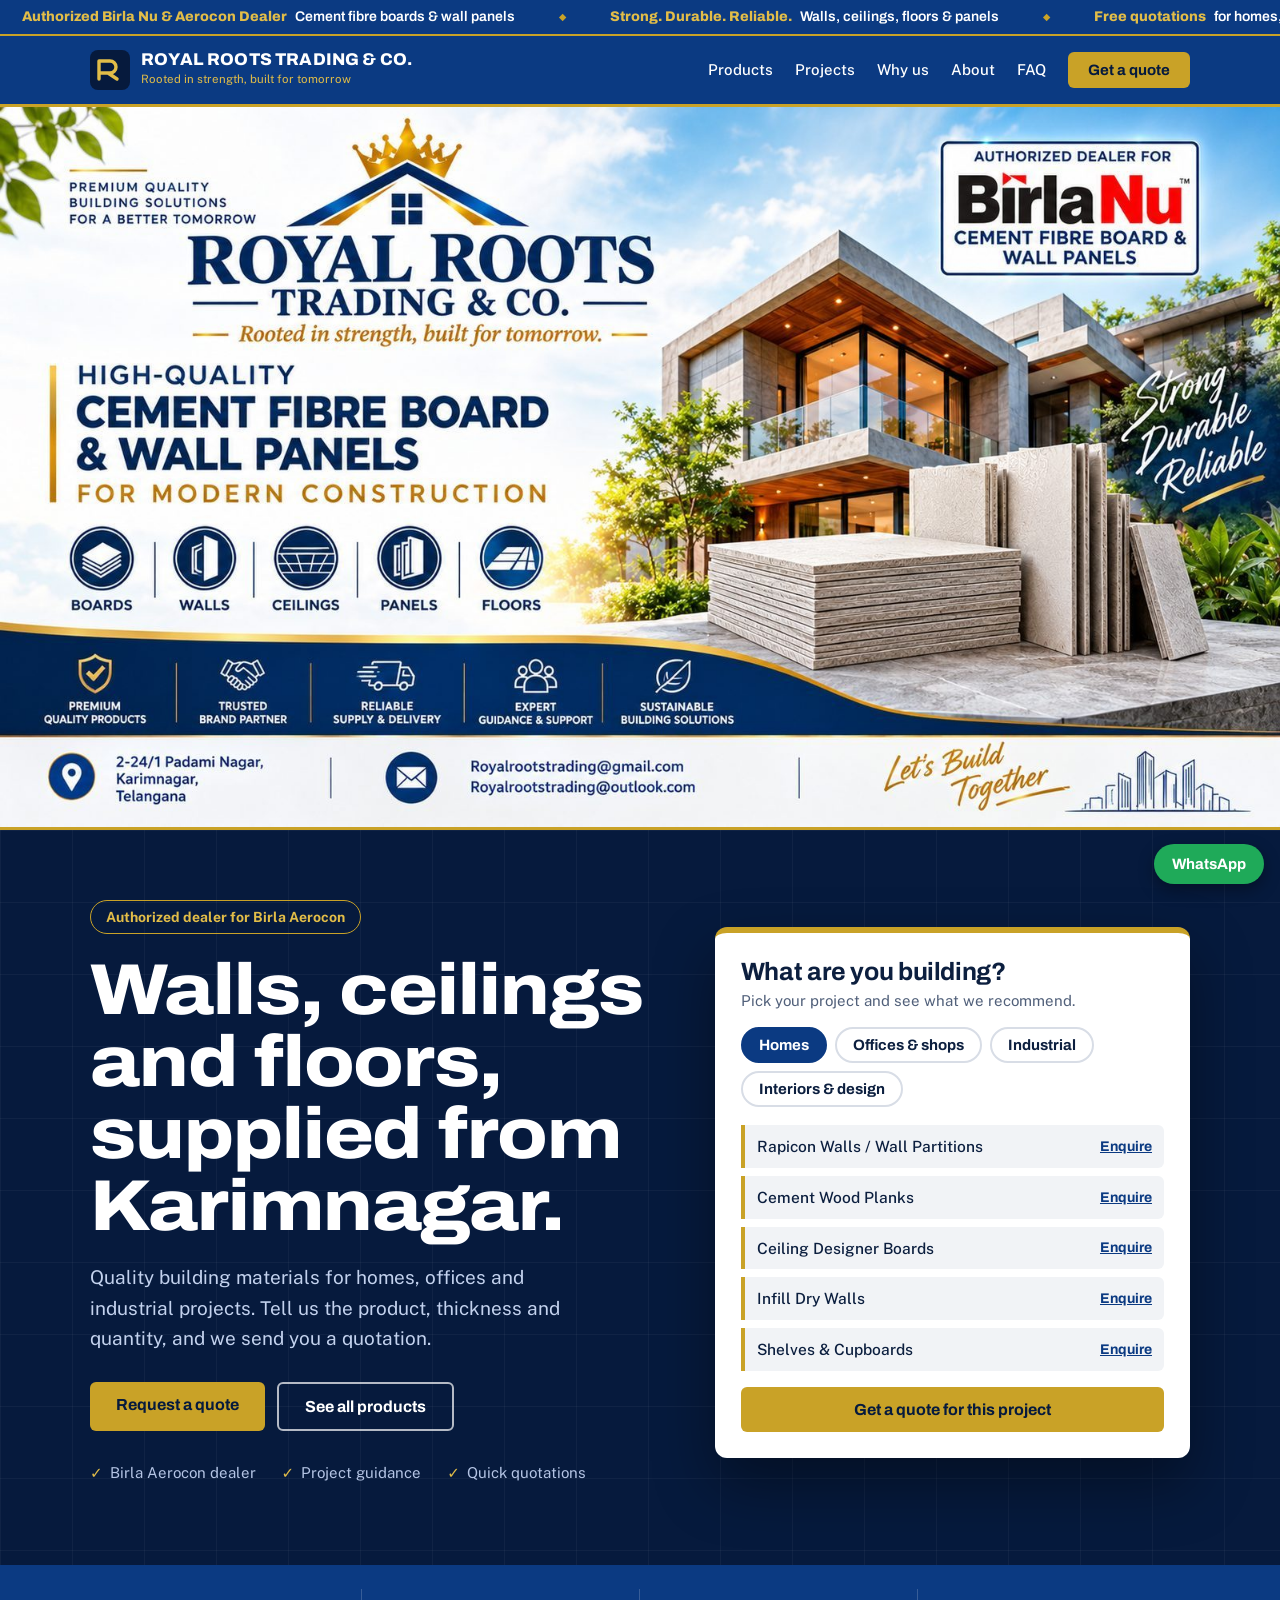
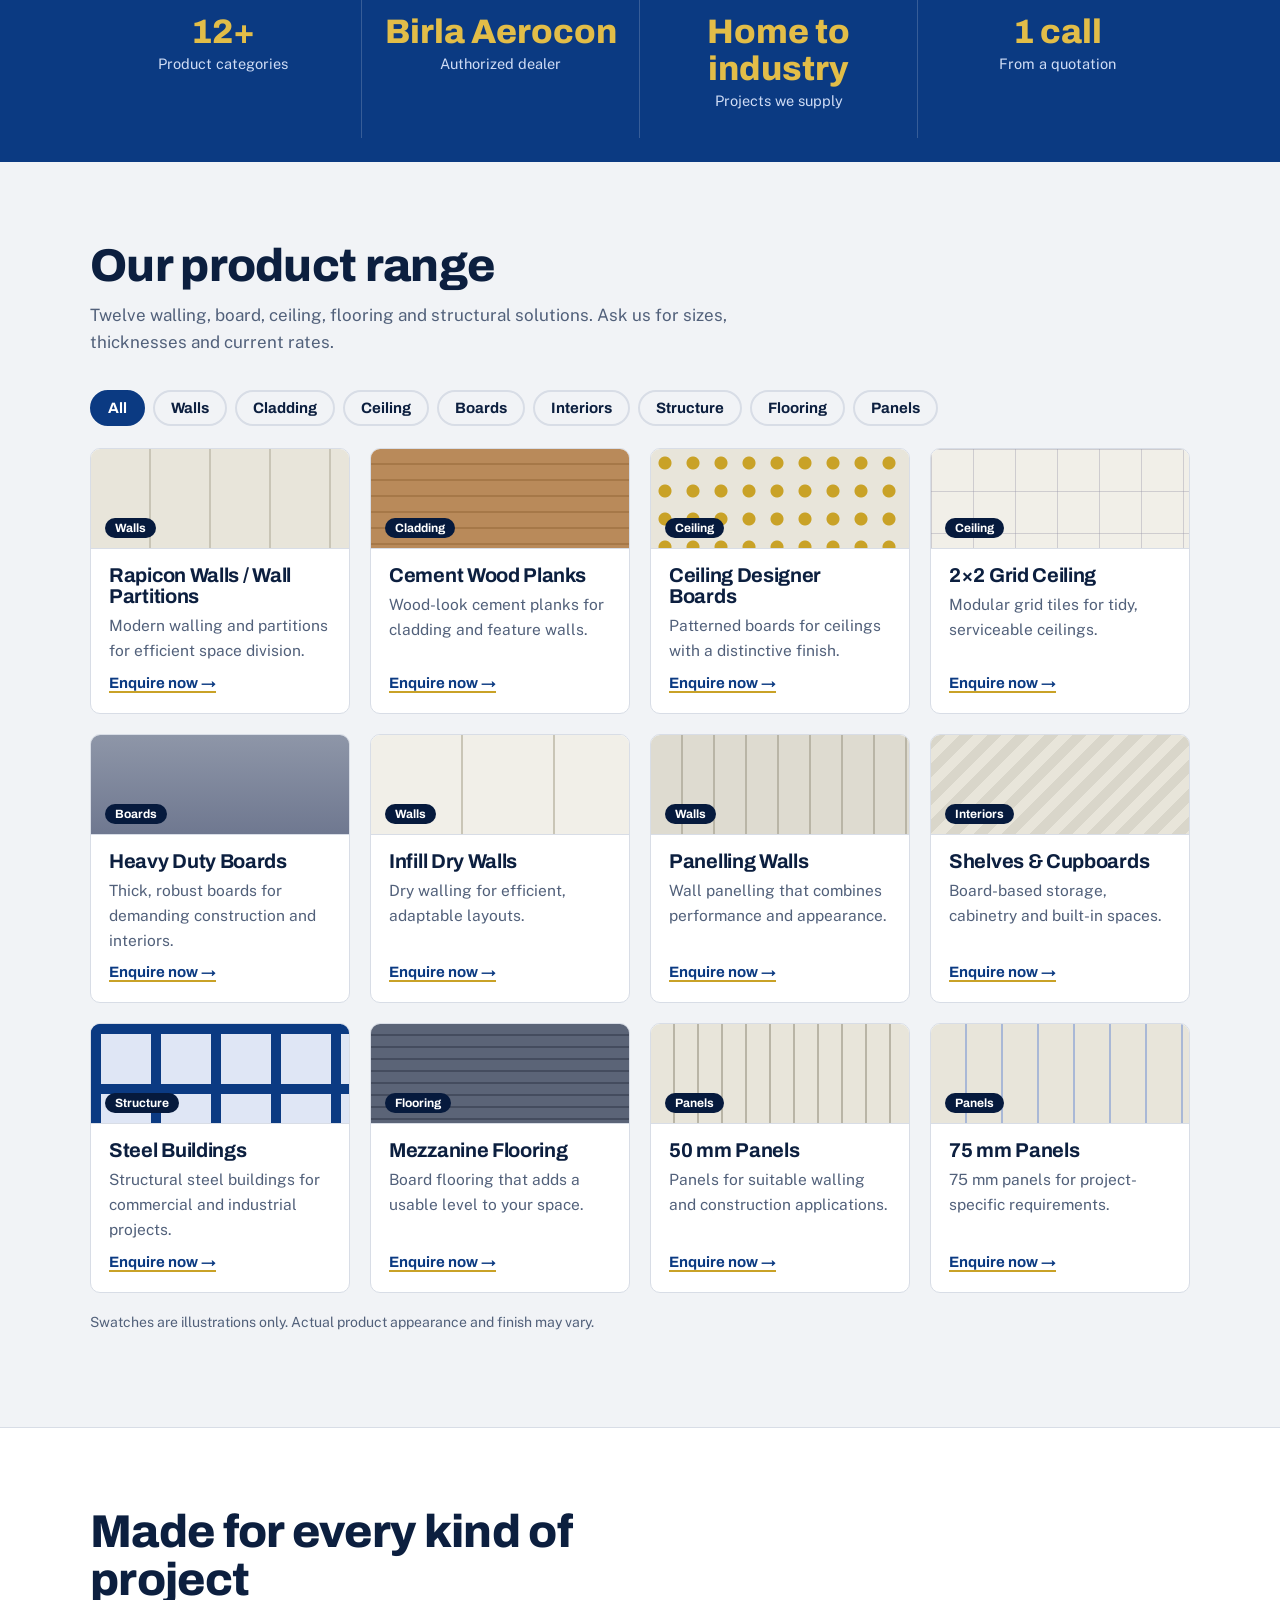
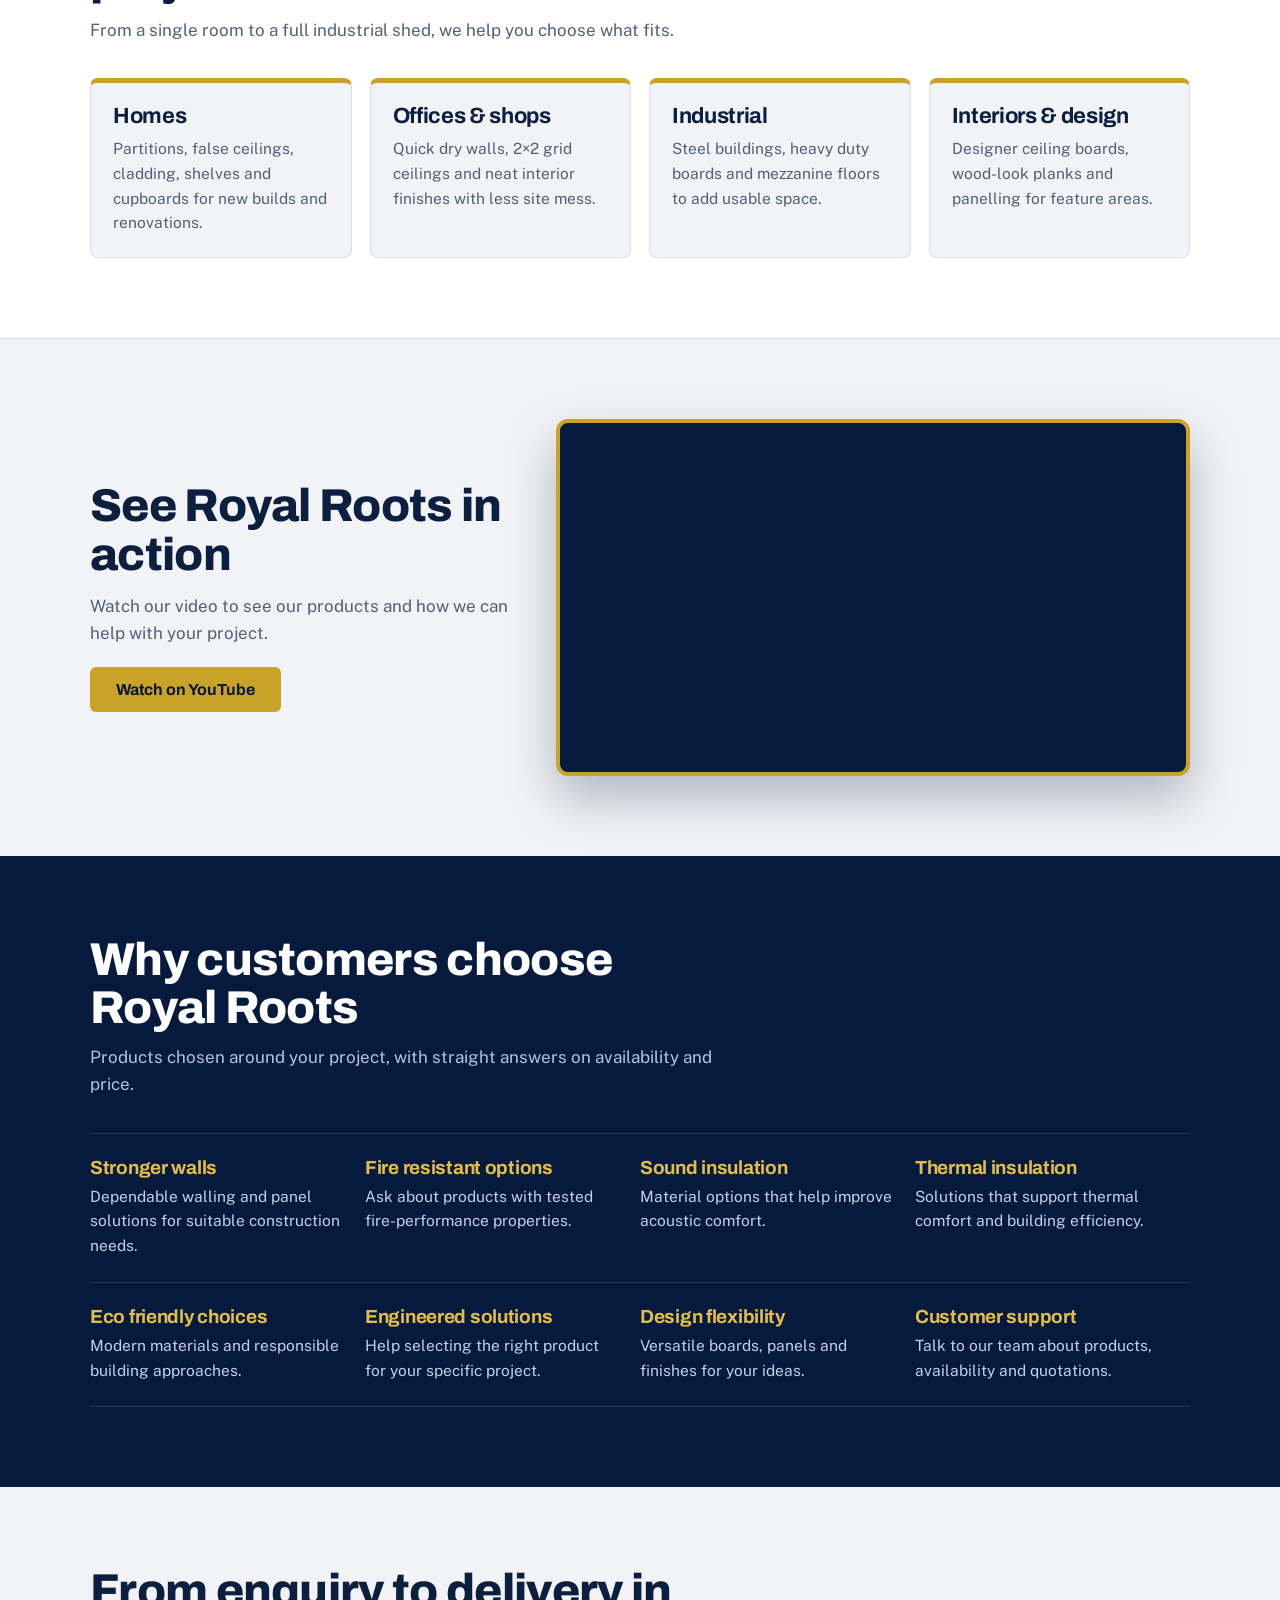
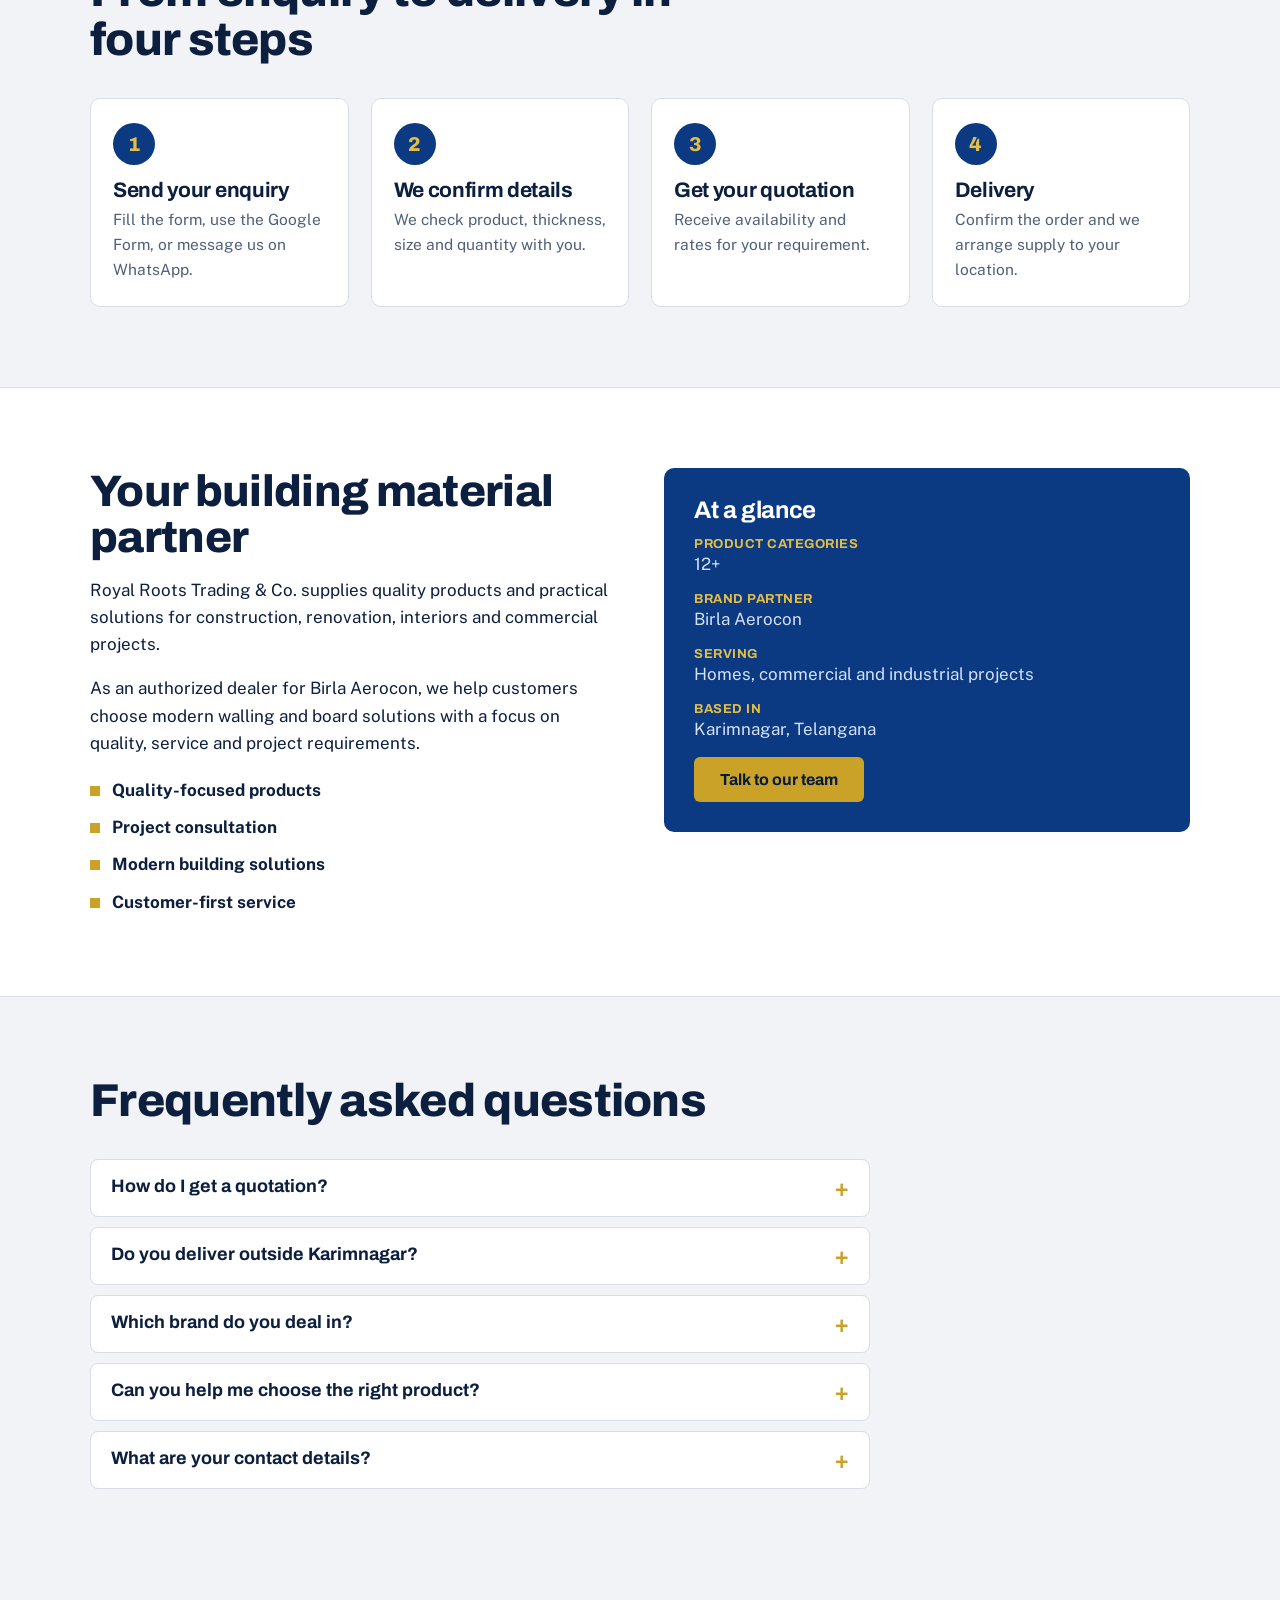
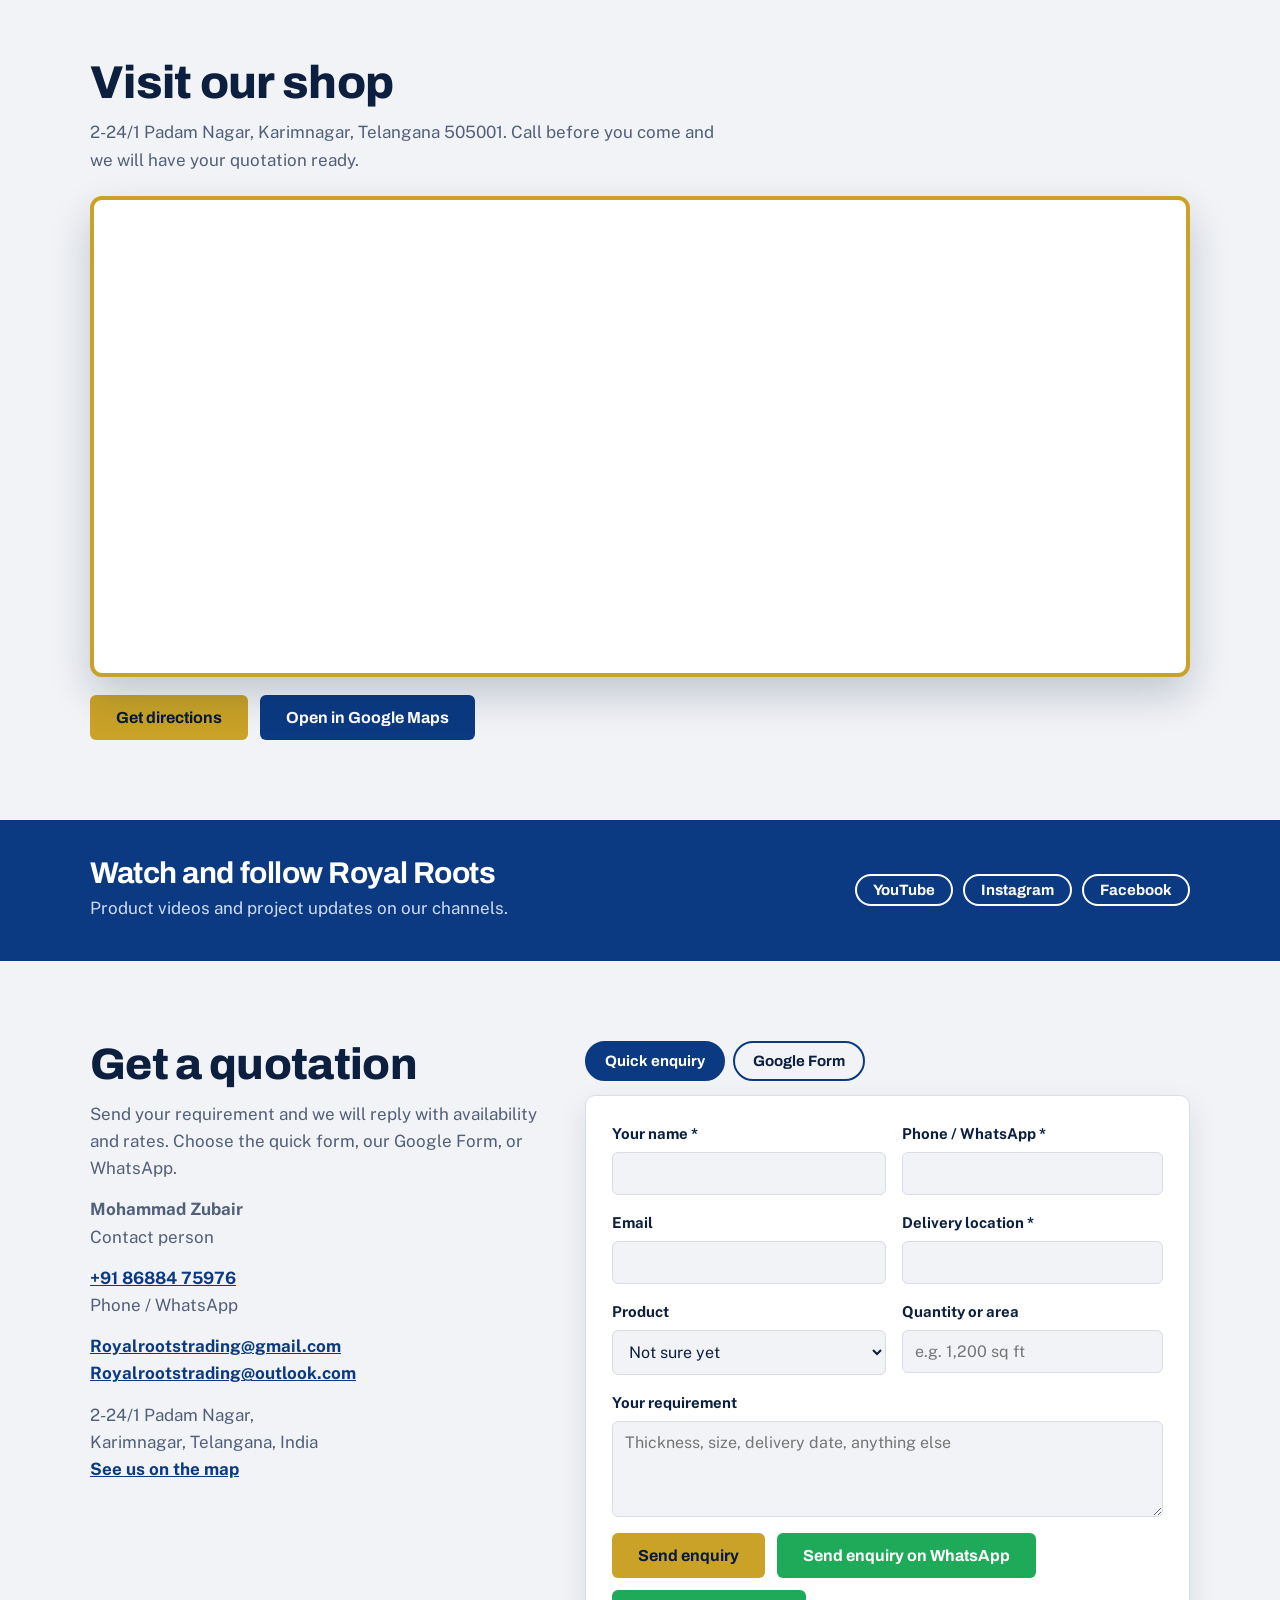
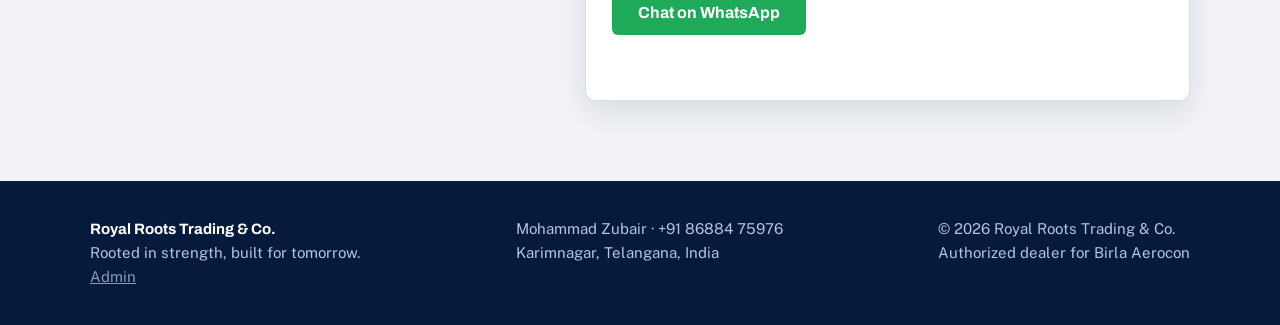
==== commit 5f1d0664: "Add scrolling highlights ticker above the header on /website/ Co-Authored-By: Claude Sonnet 5.5 <nor" ====
--- a/website/index.html
+++ b/website/index.html
@@ -192,9 +192,20 @@
 @media(max-width:700px){.fcall{display:block}}
 @media(prefers-reduced-motion:no-preference){.hero .wrap>div:first-child>*{animation:up .7s both}.hero .wrap>div:first-child>*:nth-child(2){animation-delay:.1s}.hero .wrap>div:first-child>*:nth-child(3){animation-delay:.2s}.hero .wrap>div:first-child>*:nth-child(4){animation-delay:.3s}@keyframes up{from{opacity:0;transform:translateY(18px)}to{opacity:1;transform:none}}}
 @media(prefers-reduced-motion:reduce){html{scroll-behavior:auto}.btn,.prod{transition:none}}
+.callsheet{position:fixed;inset:0;z-index:80;display:none;align-items:flex-end;justify-content:center;background:rgba(0,0,0,.6)}
+.callsheet.open{display:flex}
+.callsheet div{width:100%;max-width:420px;margin:0 12px calc(12px + env(safe-area-inset-bottom,0px));background:#0d1b2e;border:1px solid rgba(255,255,255,.15);border-radius:18px;padding:16px;display:grid;gap:10px}
+.callsheet h3{margin:0 0 4px;font:700 16px Archivo,sans-serif;text-align:center}
+.callsheet a,.callsheet button{display:block;text-align:center;padding:14px;border-radius:99px;font:700 16px Archivo,sans-serif;text-decoration:none;border:0;cursor:pointer}
+.callsheet a{background:var(--gold);color:var(--deep)}
+.callsheet button{background:#26364b;color:#fff}
+.ticker{background:var(--blue);color:#fff;overflow:hidden;white-space:nowrap;font:600 14px/1 Archivo,sans-serif;border-bottom:2px solid var(--gold)}.ticker-track{display:inline-flex;gap:0;padding:10px 0;animation:rr-ticker 38s linear infinite;will-change:transform}.ticker:hover .ticker-track{animation-play-state:paused}.ticker-track span{display:inline-flex;align-items:center;padding:0 22px}.ticker-track span b{color:var(--gold2);font-weight:800;margin-right:8px}.ticker-track span::after{content:"\25C6";color:var(--gold);font-size:9px;margin-left:44px}@keyframes rr-ticker{from{transform:translateX(0)}to{transform:translateX(-50%)}}@media (prefers-reduced-motion:reduce){.ticker-track{animation:none}.ticker{overflow-x:auto}}
+.announce{background:var(--deep);color:var(--gold2);text-align:center;font:700 14px/1.4 Archivo,sans-serif;letter-spacing:.02em;padding:9px 16px}.announce[hidden]{display:none}
 </style>
 </head>
 <body>
+<div class="ticker" role="marquee" aria-label="Royal Roots highlights"><div class="ticker-track"><span><b>Authorized Birla Nu &amp; Aerocon Dealer</b>Cement fibre boards &amp; wall panels</span><span><b>Strong. Durable. Reliable.</b>Walls, ceilings, floors &amp; panels</span><span><b>Free quotations</b>for homes, offices &amp; industry</span><span><b>Karimnagar, Telangana</b>2-24/1 Padami Nagar</span><span><b>Call +91 86884 75976</b>Rooted in strength, built for tomorrow</span><span><b>Authorized Birla Nu &amp; Aerocon Dealer</b>Cement fibre boards &amp; wall panels</span><span><b>Strong. Durable. Reliable.</b>Walls, ceilings, floors &amp; panels</span><span><b>Free quotations</b>for homes, offices &amp; industry</span><span><b>Karimnagar, Telangana</b>2-24/1 Padami Nagar</span><span><b>Call +91 86884 75976</b>Rooted in strength, built for tomorrow</span></div></div>
+<div class="announce" id="announce" role="note" hidden></div>
 <header><div class="wrap">
 <a class="logo" href="#top"><svg class="mark" viewBox="0 0 40 40" aria-hidden="true"><rect width="40" height="40" rx="8" fill="#061a3d"/><path d="M9 29V11h11a6 6 0 010 12H9m9 0l9 6" fill="none" stroke="#E2BD48" stroke-width="3.4" stroke-linecap="round" stroke-linejoin="round"/></svg><span><b>ROYAL ROOTS TRADING &amp; CO.</b><small>Rooted in strength, built for tomorrow</small></span></a>
 <button class="menu" id="menu" aria-expanded="false" aria-controls="nav">Menu</button>
@@ -347,6 +358,7 @@
 <div>© <span id="yr"></span> Royal Roots Trading &amp; Co.<br>Authorized dealer for Birla Aerocon</div>
 </div></footer>
 <a class="fcall" href="tel:+918688475976">Call</a>
+<div class="callsheet" id="callsheet" role="dialog" aria-label="Choose a number to call"><div id="callopts"></div></div>
 <a class="fwa" id="wafab" href="#">WhatsApp</a>
 
 <script>
@@ -389,9 +401,23 @@
  $("pgrid").innerHTML=L.map((p,i)=>fc==="All"||p.c===fc?`<article class="prod"><div class="sw ${p.sw}">${p.img?`<img src="${hx(p.img)}" alt="" loading="lazy" style="width:100%;height:100%;object-fit:cover">`:""}<i>${hx(p.c)}</i></div><div class="b"><h3>${hx(p.n)}</h3><p>${hx(p.d)}</p><a href="#enquiry" data-i="${i}">Enquire now →</a></div></article>`:"").join("");
 }
 /* called by cms-bridge.js when products are published in the Product admin */
+const BASE=L.slice();
+/* pictures from the gallery cards in the website admin (matched to products by name) */
+const nk=s=>String(s||"").toLowerCase().replace(/[^a-z0-9×]+/g,"");
+window.rrSetCardImages=list=>{
+ list.forEach(g=>{const k=nk(g.t);if(!k)return;
+  [BASE,L].forEach(arr=>arr.forEach(p=>{const pk=nk(p.n);if(pk===k||(k.startsWith("rapicon")&&pk.startsWith("rapicon")))p.img=g.u}))});
+ grid()};
 window.rrSetProducts=list=>{
- L=list.map((p,i)=>({n:String(p.name||"Product"),d:String(p.description||""),c:String(p.category||"Products"),sw:"s"+((i%12)+1),img:Array.isArray(p.image_urls)&&/^https?:\/\//i.test(p.image_urls[0]||"")?p.image_urls[0]:""}));
- fc="All";setCats();grid();
+ /* keep the 12 built-in products and add the ones published in the Product admin (same name = update that card) */
+ const key=s=>String(s||"").trim().toLowerCase();
+ const out=BASE.map(b=>({...b}));
+ list.slice().reverse().forEach(p=>{
+  const item={n:String(p.name||"Product"),d:String(p.description||""),c:String(p.category||"Products"),img:Array.isArray(p.image_urls)&&/^https?:\/\//i.test(p.image_urls[0]||"")?p.image_urls[0]:""};
+  const i=out.findIndex(x=>key(x.n)===key(item.n));
+  if(i>=0){const o=out[i];out[i]={n:o.n,d:item.d||o.d,c:item.c&&item.c!=="Products"?item.c:o.c,sw:o.sw,img:item.img||o.img}}
+  else out.push({...item,sw:"s"+((out.length%12)+1)})});
+ L=out;fc="All";setCats();grid();
  sel.innerHTML='<option value="">Not sure yet</option>'+L.map(p=>`<option>${hx(p.n)}</option>`).join("");
 };
 $("filters").onclick=e=>{const b=e.target.closest("button");if(b){fc=b.textContent;grid()}};
@@ -408,6 +434,19 @@
 const setWa=()=>{const u=`https://wa.me/${PHONE}?text=${encodeURIComponent("Hello Royal Roots, I would like to know more about your products.")}`;$("wafab").href=u;$("wa2").href=u};setWa();
 /* called by cms-bridge.js when the phone/WhatsApp number is edited */
 window.rrSetPhone=p=>{if(/^\d{7,15}$/.test(p)){PHONE=p;setWa()}};
+/* several call numbers: the Call button lets the visitor pick one */
+let PHONES=[];
+const showNum=n=>n.length===12&&n.startsWith("91")?"+91 "+n.slice(2,7)+" "+n.slice(7):"+"+n;
+window.rrSetPhones=l=>{PHONES=(l||[]).filter(n=>/^\d{7,15}$/.test(n))};
+const sheet=$("callsheet"),opts=$("callopts");
+document.querySelector(".fcall").addEventListener("click",e=>{
+ if(PHONES.length<2)return;
+ e.preventDefault();opts.replaceChildren();
+ const t=document.createElement("h3");t.textContent="Choose a number to call";opts.append(t);
+ PHONES.forEach(n=>{const a=document.createElement("a");a.href="tel:+"+n;a.textContent="Call "+showNum(n);opts.append(a)});
+ const c=document.createElement("button");c.type="button";c.textContent="Cancel";c.onclick=()=>sheet.classList.remove("open");opts.append(c);
+ sheet.classList.add("open")});
+sheet.addEventListener("click",e=>{if(e.target===sheet)sheet.classList.remove("open")});
 /* forms */
 const f=$("f"),msg=$("msg");
 const data=()=>Object.fromEntries(new FormData(f).entries());
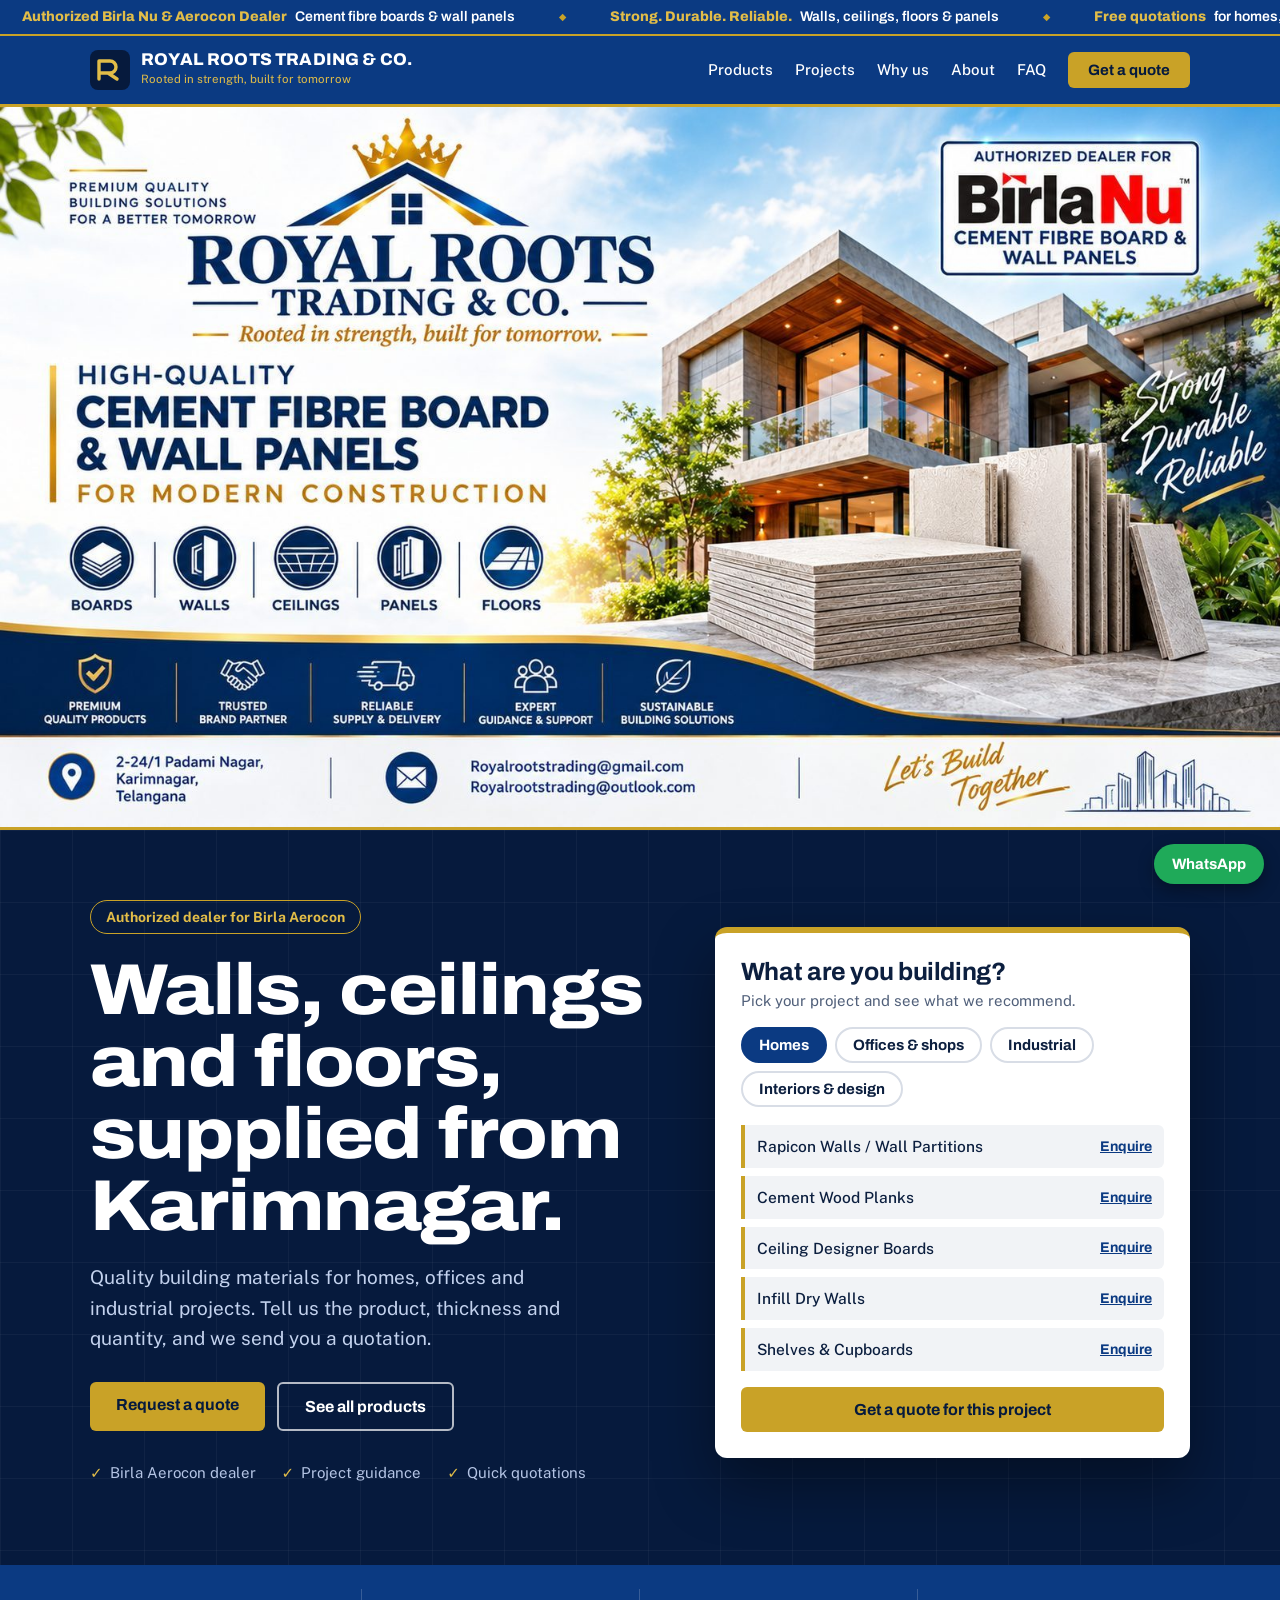
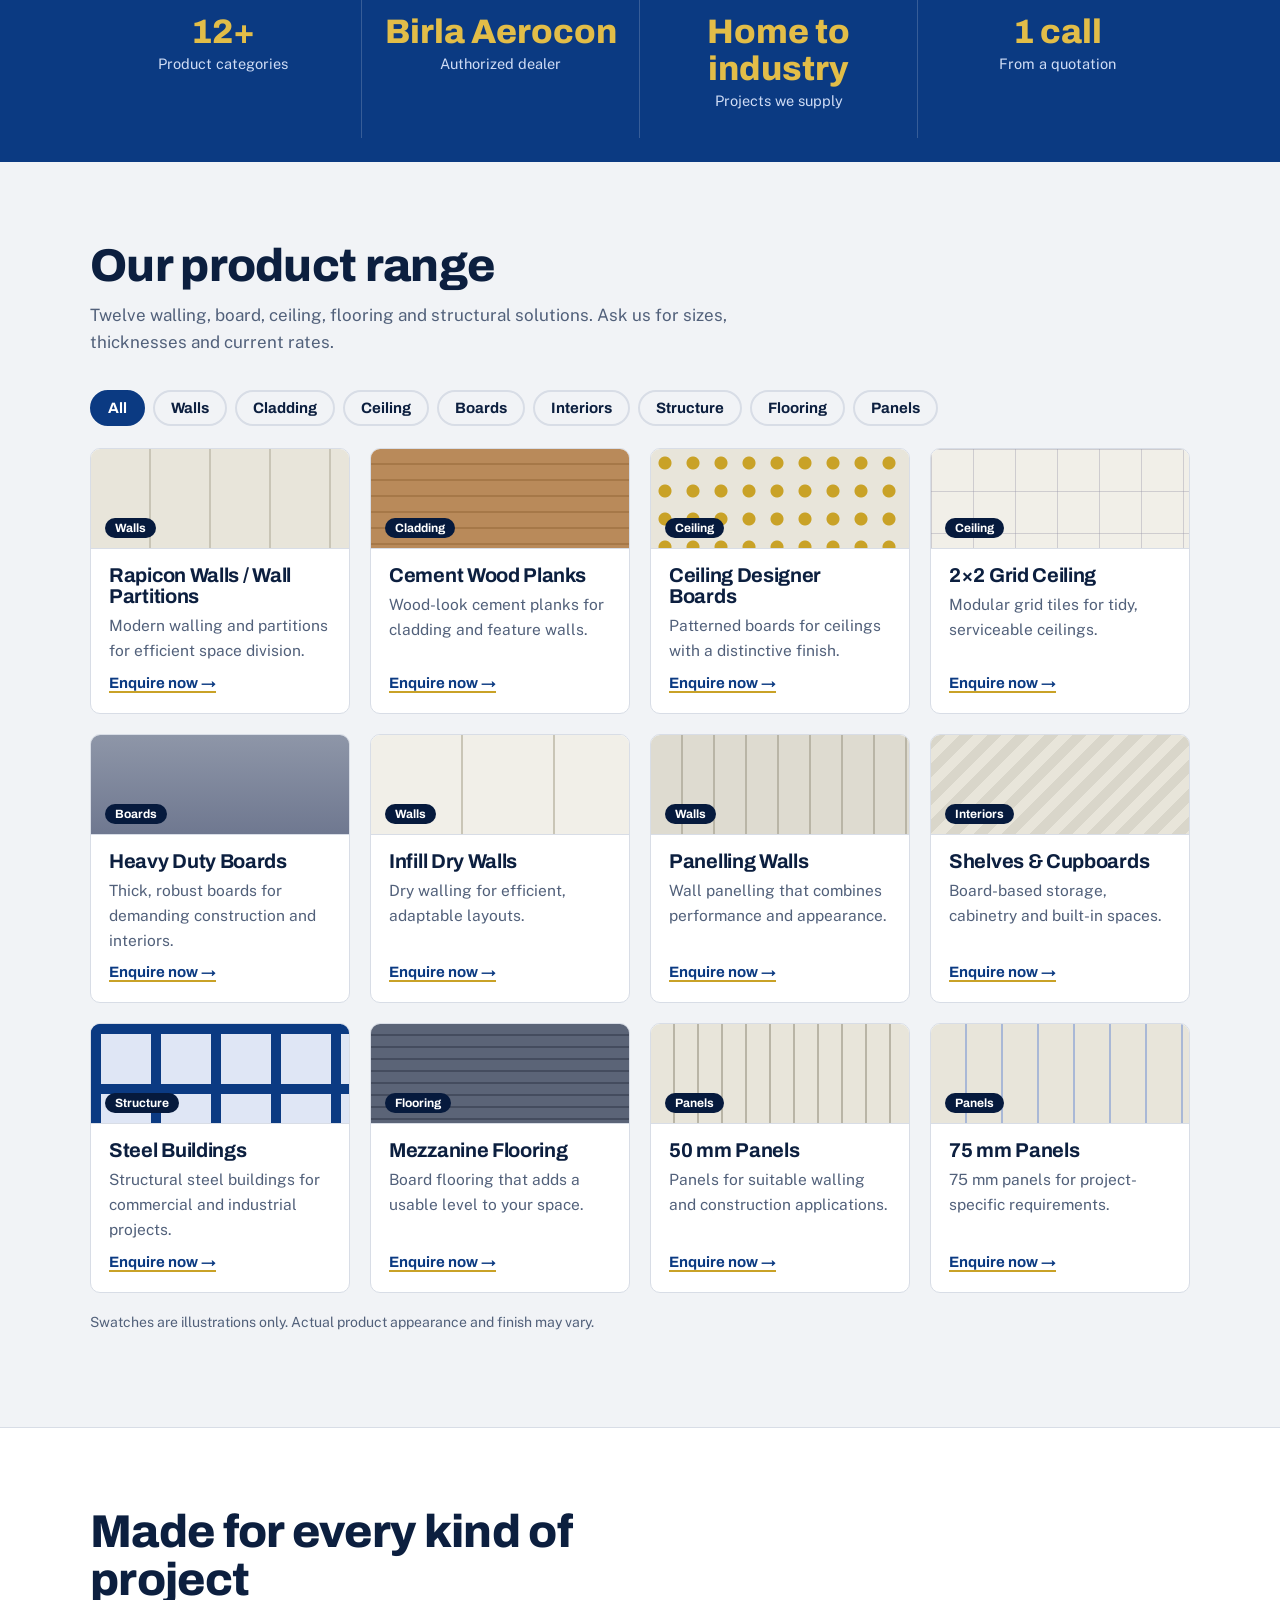
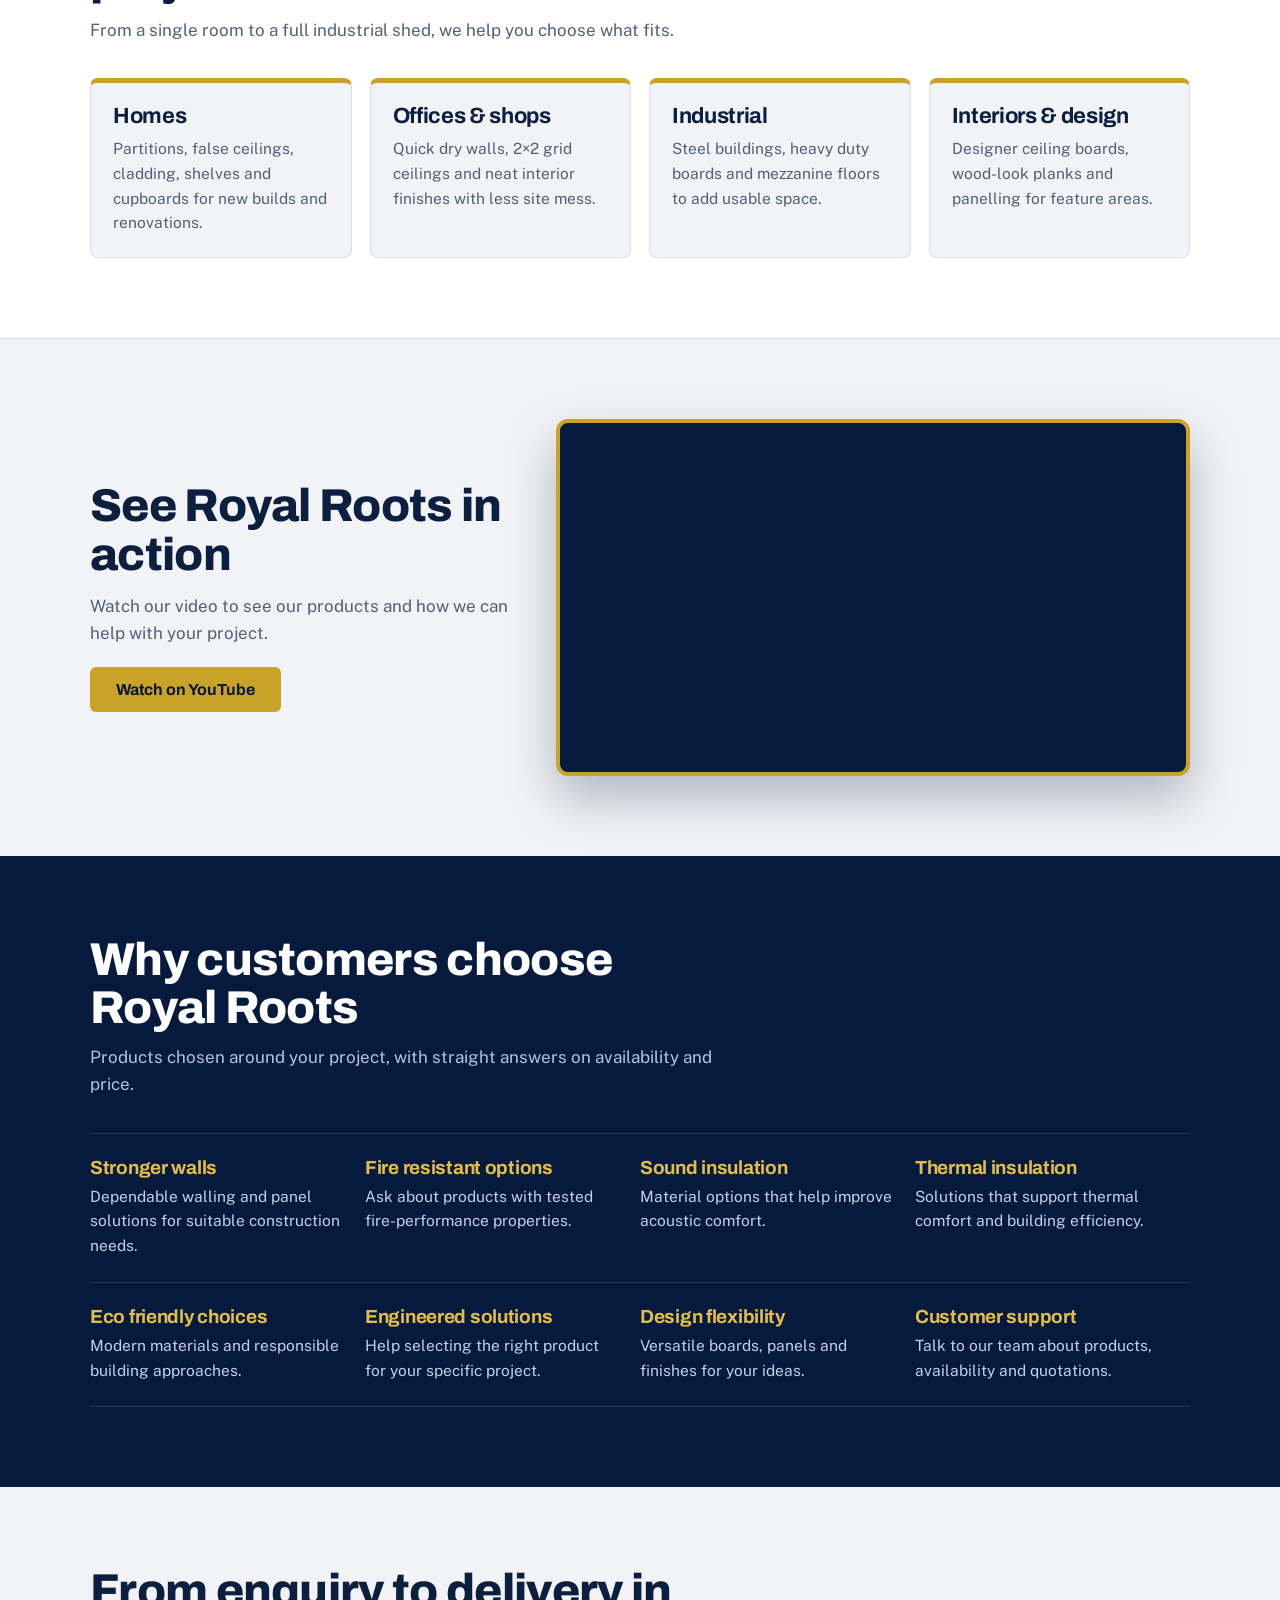
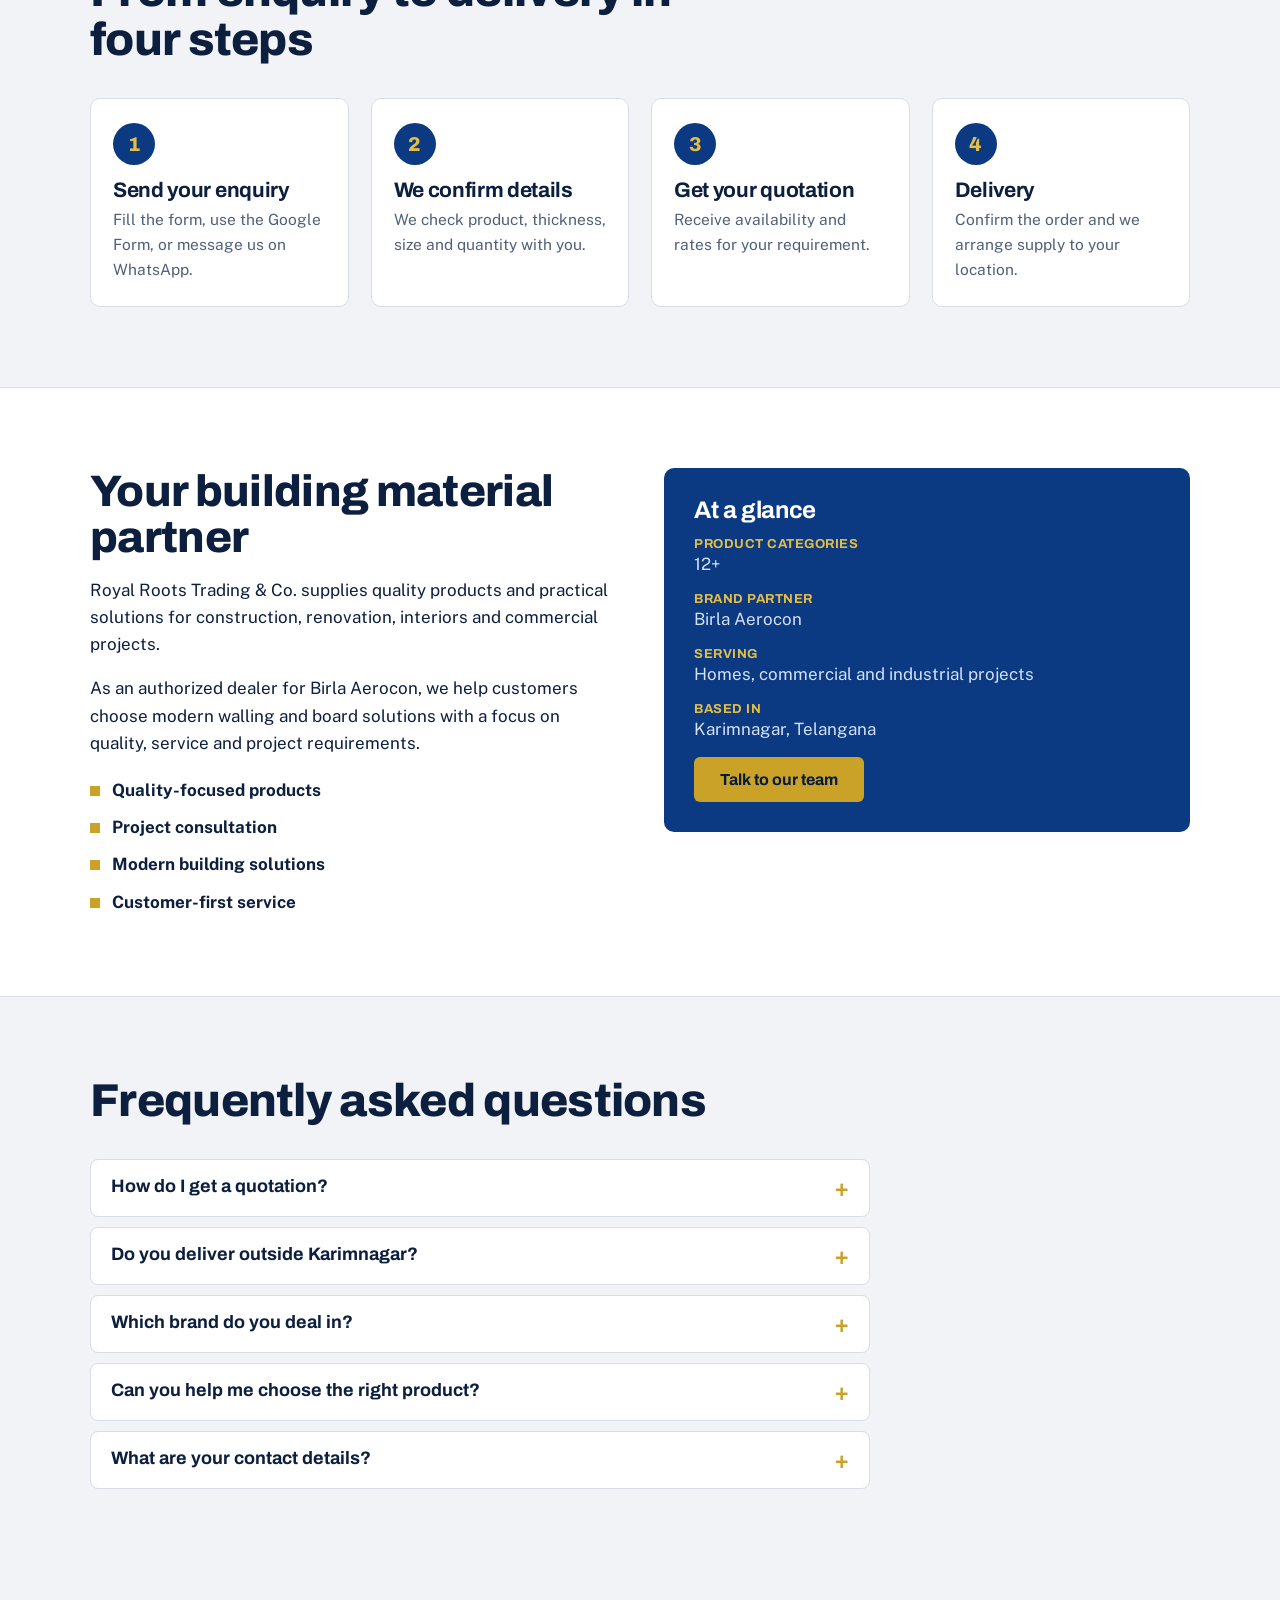
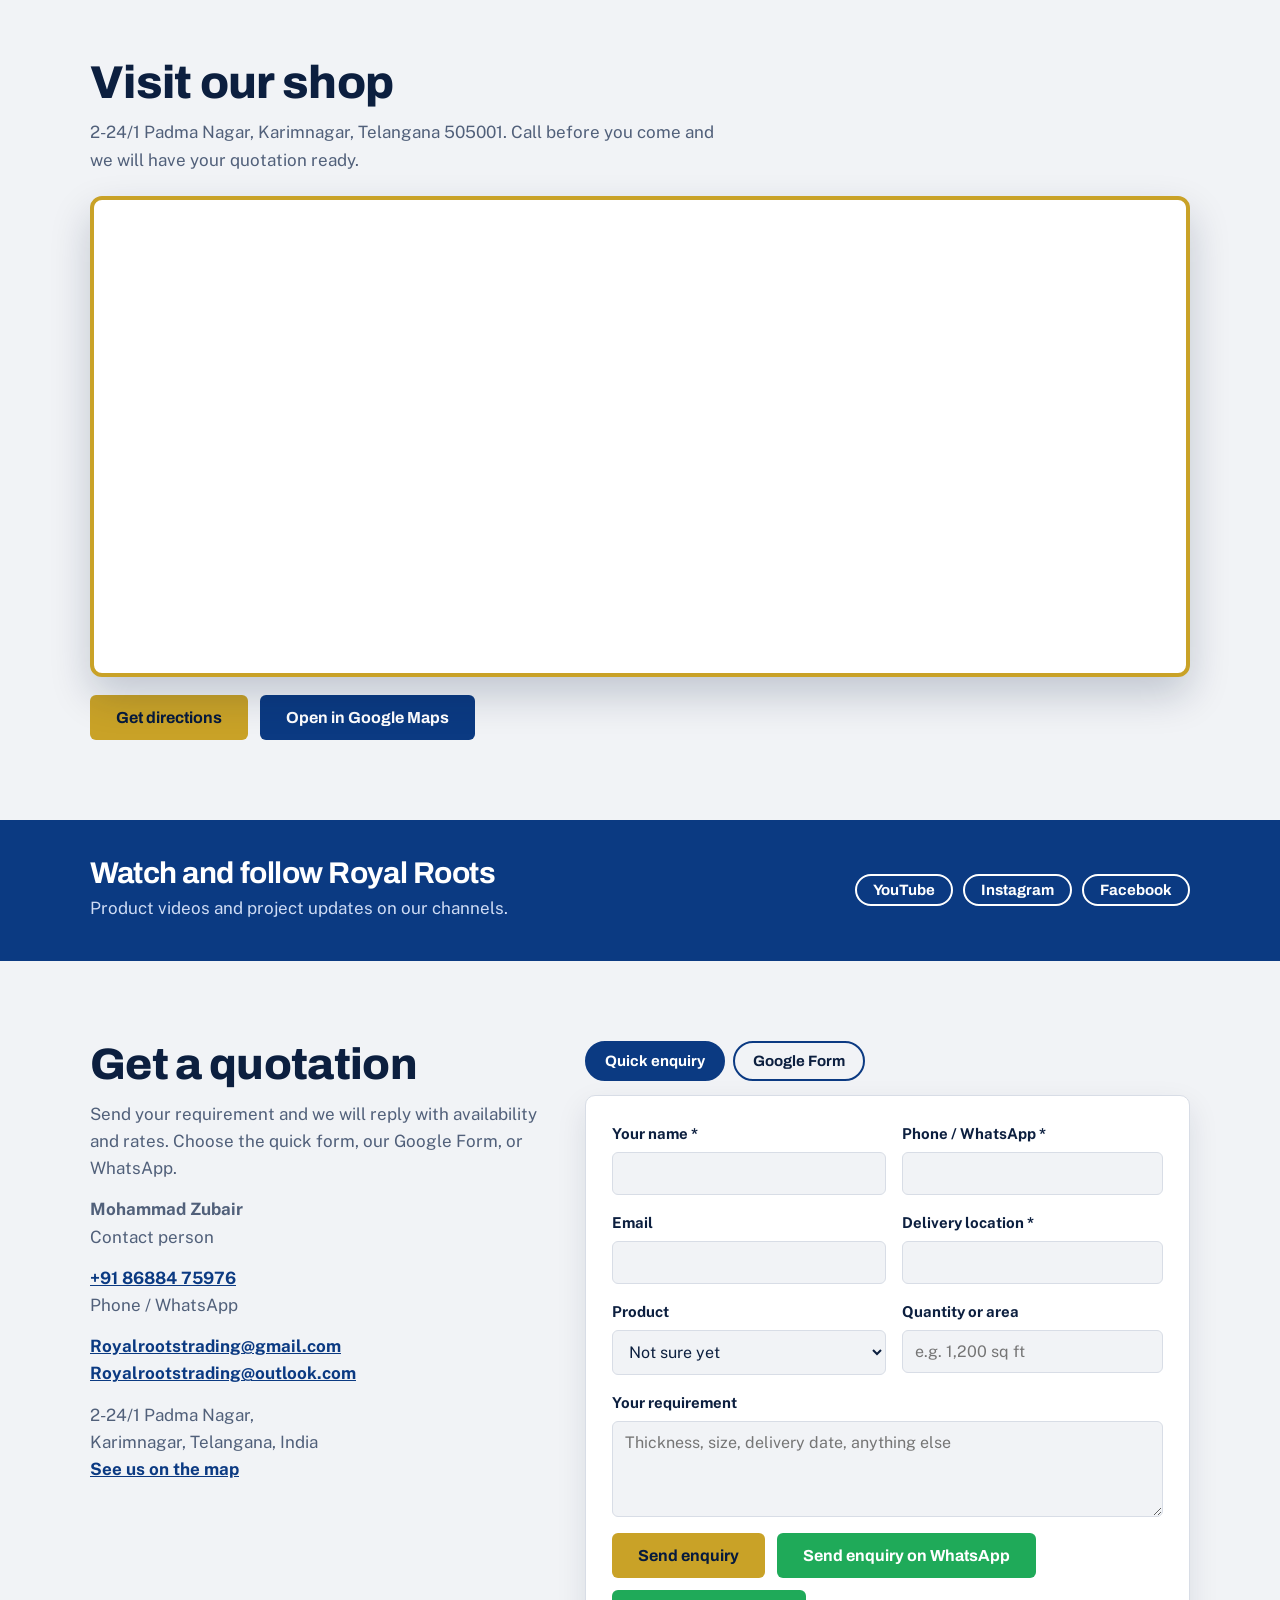
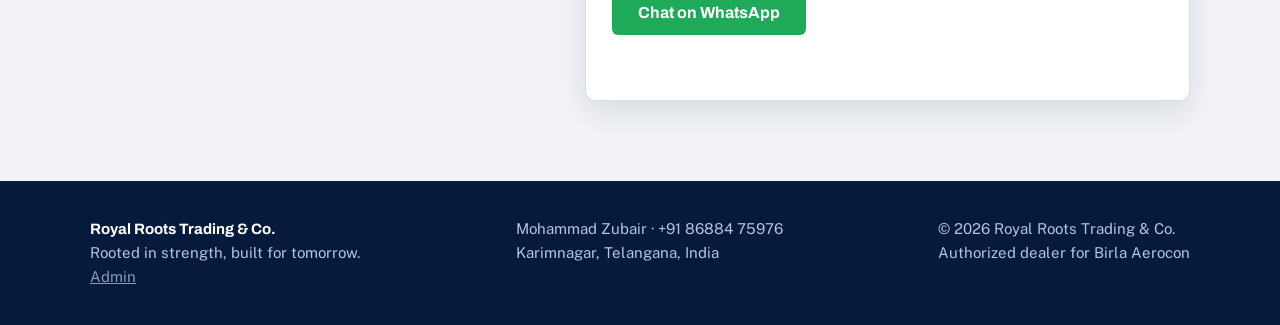
==== commit 42e2e81b: "Correct address spelling to Padma Nagar on the website Co-Authored-By: Claude Sonnet 5.5 <noreply@an" ====
--- a/website/index.html
+++ b/website/index.html
@@ -9,7 +9,7 @@
 <meta property="og:title" content="Royal Roots Trading &amp; Co. | Building Materials, Karimnagar">
 <meta property="og:description" content="Walls, ceilings and floors from an authorized Birla Aerocon dealer. Quick quotations for homes, offices and industry.">
 <meta property="og:type" content="website">
-<script type="application/ld+json">{"@context":"https://schema.org","@type":"HomeAndConstructionBusiness","name":"Royal Roots Trading & Co.","telephone":"+918688475976","email":"Royalrootstrading@gmail.com","address":{"@type":"PostalAddress","streetAddress":"2-24/1 Padam Nagar","addressLocality":"Karimnagar","addressRegion":"Telangana","addressCountry":"IN"},"slogan":"Rooted in strength, built for tomorrow"}</script>
+<script type="application/ld+json">{"@context":"https://schema.org","@type":"HomeAndConstructionBusiness","name":"Royal Roots Trading & Co.","telephone":"+918688475976","email":"Royalrootstrading@gmail.com","address":{"@type":"PostalAddress","streetAddress":"2-24/1 Padma Nagar","addressLocality":"Karimnagar","addressRegion":"Telangana","addressCountry":"IN"},"slogan":"Rooted in strength, built for tomorrow"}</script>
 <link rel="preconnect" href="https://fonts.googleapis.com">
 <link rel="preconnect" href="https://fonts.gstatic.com" crossorigin>
 <link href="https://fonts.googleapis.com/css2?family=Archivo:wdth,wght@100,700;112,800&family=Public+Sans:wght@400;500;700&display=swap" rel="stylesheet">
@@ -204,7 +204,7 @@
 </style>
 </head>
 <body>
-<div class="ticker" role="marquee" aria-label="Royal Roots highlights"><div class="ticker-track"><span><b>Authorized Birla Nu &amp; Aerocon Dealer</b>Cement fibre boards &amp; wall panels</span><span><b>Strong. Durable. Reliable.</b>Walls, ceilings, floors &amp; panels</span><span><b>Free quotations</b>for homes, offices &amp; industry</span><span><b>Karimnagar, Telangana</b>2-24/1 Padami Nagar</span><span><b>Call +91 86884 75976</b>Rooted in strength, built for tomorrow</span><span><b>Authorized Birla Nu &amp; Aerocon Dealer</b>Cement fibre boards &amp; wall panels</span><span><b>Strong. Durable. Reliable.</b>Walls, ceilings, floors &amp; panels</span><span><b>Free quotations</b>for homes, offices &amp; industry</span><span><b>Karimnagar, Telangana</b>2-24/1 Padami Nagar</span><span><b>Call +91 86884 75976</b>Rooted in strength, built for tomorrow</span></div></div>
+<div class="ticker" role="marquee" aria-label="Royal Roots highlights"><div class="ticker-track"><span><b>Authorized Birla Nu &amp; Aerocon Dealer</b>Cement fibre boards &amp; wall panels</span><span><b>Strong. Durable. Reliable.</b>Walls, ceilings, floors &amp; panels</span><span><b>Free quotations</b>for homes, offices &amp; industry</span><span><b>Karimnagar, Telangana</b>2-24/1 Padma Nagar</span><span><b>Call +91 86884 75976</b>Rooted in strength, built for tomorrow</span><span><b>Authorized Birla Nu &amp; Aerocon Dealer</b>Cement fibre boards &amp; wall panels</span><span><b>Strong. Durable. Reliable.</b>Walls, ceilings, floors &amp; panels</span><span><b>Free quotations</b>for homes, offices &amp; industry</span><span><b>Karimnagar, Telangana</b>2-24/1 Padma Nagar</span><span><b>Call +91 86884 75976</b>Rooted in strength, built for tomorrow</span></div></div>
 <div class="announce" id="announce" role="note" hidden></div>
 <header><div class="wrap">
 <a class="logo" href="#top"><svg class="mark" viewBox="0 0 40 40" aria-hidden="true"><rect width="40" height="40" rx="8" fill="#061a3d"/><path d="M9 29V11h11a6 6 0 010 12H9m9 0l9 6" fill="none" stroke="#E2BD48" stroke-width="3.4" stroke-linecap="round" stroke-linejoin="round"/></svg><span><b>ROYAL ROOTS TRADING &amp; CO.</b><small>Rooted in strength, built for tomorrow</small></span></a>
@@ -308,7 +308,7 @@
 </div></div></section>
 
 <section class="visit" id="visit"><div class="wrap">
-<div class="head"><h2>Visit our shop</h2><p>2-24/1 Padam Nagar, Karimnagar, Telangana 505001. Call before you come and we will have your quotation ready.</p></div>
+<div class="head"><h2>Visit our shop</h2><p>2-24/1 Padma Nagar, Karimnagar, Telangana 505001. Call before you come and we will have your quotation ready.</p></div>
 <div class="mapbox"><iframe src="https://www.google.com/maps?q=18.441295,79.101263&amp;z=17&amp;output=embed" title="Royal Roots Trading &amp; Co. on Google Maps" loading="lazy" referrerpolicy="no-referrer-when-downgrade" allowfullscreen></iframe></div>
 <div class="cta"><a class="btn" href="https://www.google.com/maps/dir/?api=1&amp;destination=18.441295,79.101263" target="_blank" rel="noopener">Get directions</a><a class="btn blue" href="https://www.google.com/maps/search/?api=1&amp;query=18.441295,79.101263" target="_blank" rel="noopener">Open in Google Maps</a></div>
 </div></section>
@@ -322,7 +322,7 @@
 <p><strong>Mohammad Zubair</strong><br>Contact person</p>
 <p><a href="tel:+918688475976">+91 86884 75976</a><br>Phone / WhatsApp</p>
 <p><a href="mailto:Royalrootstrading@gmail.com">Royalrootstrading@gmail.com</a><br><a href="mailto:Royalrootstrading@outlook.com">Royalrootstrading@outlook.com</a></p>
-<p>2-24/1 Padam Nagar,<br>Karimnagar, Telangana, India<br><a href="#visit">See us on the map</a></p>
+<p>2-24/1 Padma Nagar,<br>Karimnagar, Telangana, India<br><a href="#visit">See us on the map</a></p>
 </div>
 <div>
 <div class="tabs" role="tablist">
